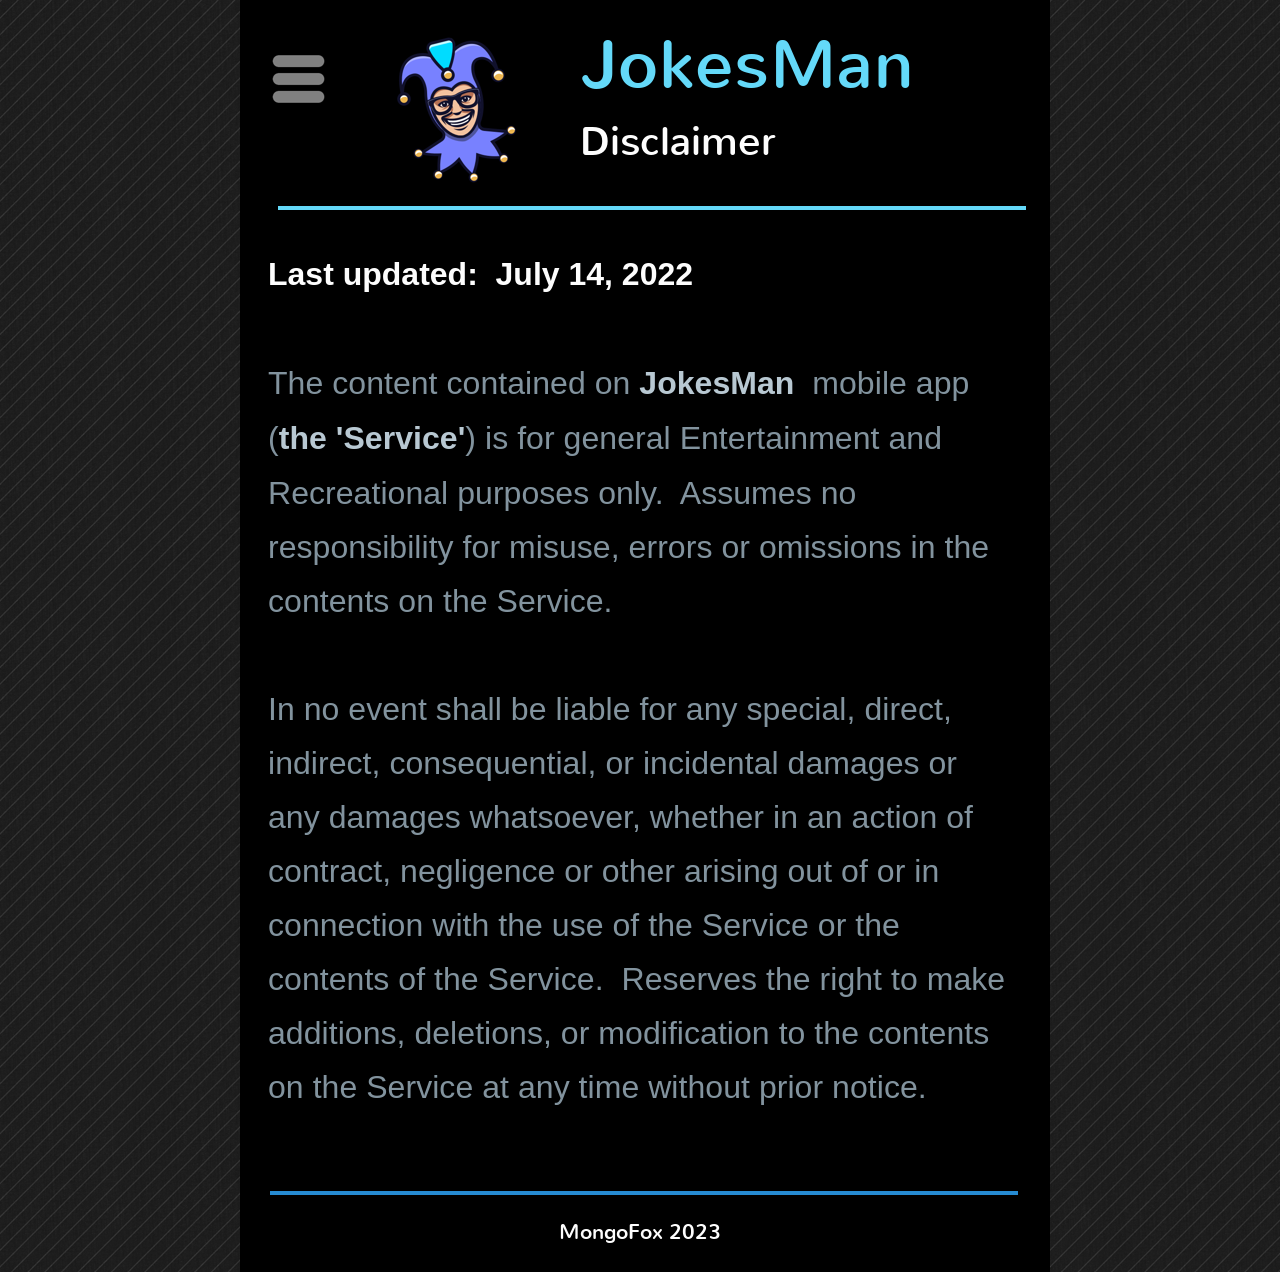
==== docs/disclaimer.html @ 046c3060 "Add files via upload" ====
<!DOCTYPE html>
<html>
<head>
<meta charset="UTF-8">
<title>Disclaimer</title>
<meta name="referrer" content="same-origin">
<meta name="robots" content="max-image-preview:large">
<meta name="viewport" content="width=960">
<style>html,body{-webkit-text-zoom:reset !important}@font-face{font-display:block;font-family:"Lato 2";src:url('css/Lato-Regular.woff2') format('woff2'),url('css/Lato-Regular.woff') format('woff');font-weight:400}@font-face{font-display:block;font-family:"Nunito 1";src:url('css/Nunito-Regular.woff2') format('woff2'),url('css/Nunito-Regular.woff') format('woff');font-weight:400}body>div{font-size:0}p,span,h1,h2,h3,h4,h5,h6,a,li{margin:0;word-spacing:normal;word-wrap:break-word;-ms-word-wrap:break-word;pointer-events:auto;-ms-text-size-adjust:none !important;-moz-text-size-adjust:none !important;-webkit-text-size-adjust:none !important;text-size-adjust:none !important;max-height:10000000px}sup{font-size:inherit;vertical-align:baseline;position:relative;top:-0.4em}sub{font-size:inherit;vertical-align:baseline;position:relative;top:0.4em}ul{display:block;word-spacing:normal;word-wrap:break-word;line-break:normal;list-style-type:none;padding:0;margin:0;-moz-padding-start:0;-khtml-padding-start:0;-webkit-padding-start:0;-o-padding-start:0;-padding-start:0;-webkit-margin-before:0;-webkit-margin-after:0}li{display:block;white-space:normal}[data-marker]::before{content:attr(data-marker) ' ';-webkit-user-select:none;-khtml-user-select:none;-moz-user-select:none;-ms-user-select:none;-o-user-select:none;user-select:none}li p{-webkit-touch-callout:none;-webkit-user-select:none;-khtml-user-select:none;-moz-user-select:none;-ms-user-select:none;-o-user-select:none;user-select:none}form{display:inline-block}a{text-decoration:inherit;color:inherit;-webkit-tap-highlight-color:rgba(0,0,0,0)}textarea{resize:none}.shm-l{float:left;clear:left}.shm-r{float:right;clear:right;shape-outside:content-box}.btf{display:none}.plyr{min-width:0 !important}html{font-family:sans-serif}body{font-size:0;margin:0;--z:1;zoom:var(--z)}audio,video{display:inline-block;vertical-align:baseline}audio:not([controls]){display:none;height:0}[hidden],template{display:none}a{background:0 0;outline:0}b,strong{font-weight:700}dfn{font-style:italic}h1,h2,h3,h4,h5,h6{font-size:1em;line-height:1;margin:0}img{border:0}svg:not(:root){overflow:hidden}button,input,optgroup,select,textarea{color:inherit;font:inherit;margin:0}button{overflow:visible}button,select{text-transform:none}button,html input[type=button],input[type=submit]{-webkit-appearance:button;cursor:pointer;box-sizing:border-box;white-space:normal}input[type=date],input[type=email],input[type=number],input[type=password],input[type=text],textarea{-webkit-appearance:none;appearance:none;box-sizing:border-box}button[disabled],html input[disabled]{cursor:default}button::-moz-focus-inner,input::-moz-focus-inner{border:0;padding:0}input{line-height:normal}input[type=checkbox],input[type=radio]{box-sizing:border-box;padding:0}input[type=number]::-webkit-inner-spin-button,input[type=number]::-webkit-outer-spin-button{height:auto}input[type=search]{-webkit-appearance:textfield;-moz-box-sizing:content-box;-webkit-box-sizing:content-box;box-sizing:content-box}input[type=search]::-webkit-search-cancel-button,input[type=search]::-webkit-search-decoration{-webkit-appearance:none}textarea{overflow:auto;box-sizing:border-box;border-color:#ddd}optgroup{font-weight:700}table{border-collapse:collapse;border-spacing:0}td,th{padding:0}blockquote{margin-block-start:0;margin-block-end:0;margin-inline-start:0;margin-inline-end:0}:-webkit-full-screen-ancestor:not(iframe){-webkit-clip-path:initial !important}
html{-webkit-font-smoothing:antialiased; -moz-osx-font-smoothing:grayscale}.menu-content{cursor:pointer;position:relative}li{-webkit-tap-highlight-color:rgba(0,0,0,0)}
#b{background:#000 url(images/pinstriped_suit.png) repeat center top}.ps58{position:relative;margin-top:0}.v13{display:block;vertical-align:top}.s65{width:960px;margin-left:auto;margin-right:auto;min-height:1272px}.z51{pointer-events:none}.v14{display:inline-block;vertical-align:top}.ps59{position:relative;margin-left:80px;margin-top:0}.s66{min-width:810px;width:810px;min-height:1272px}.c20{border:0;-webkit-border-radius:0;-moz-border-radius:0;border-radius:0;background-color:#000}.z52{z-index:1}.ps60{position:relative;margin-left:27px;margin-top:21px}.s67{min-width:759px;width:759px;min-height:165px}.v15{display:inline-block;vertical-align:top;overflow:visible}.ps61{position:relative;margin-left:0;margin-top:26px}.s68{min-width:64px;width:64px;height:64px}.z53{z-index:7;pointer-events:auto}.ps62{position:relative;margin-left:0;margin-top:0}.s69{min-width:64px;width:64px;min-height:64px;height:64px}.m4{padding:0px 0px 0px 0px}.mcv4{display:inline-block}.s70{min-width:64px;width:64px;min-height:64px}.c21{border:0;-webkit-border-radius:0;-moz-border-radius:0;border-radius:0;background-color:transparent;background-repeat:no-repeat;background-position:50% 50%;background-size:contain;background-image:url(images/hamburger-gray-64.png)}.ps63{position:relative;margin-left:0;margin-top:22px}.s71{min-width:64px;width:64px;overflow:hidden;height:19px}.z54{pointer-events:auto}.p7{text-indent:0;padding-bottom:0;padding-right:0;text-align:center}.f34{font-family:"Lato 2";font-size:12px;font-size:calc(12px * var(--f));line-height:1.334;font-weight:400;font-style:normal;text-decoration:none;text-transform:none;letter-spacing:normal;color:transparent;background-color:initial;text-shadow:none}.f34:hover{}.v16{display:none;vertical-align:top}.s72{min-width:361px;width:361px;min-height:525px;height:525px}.z55{z-index:9999}.ml4{outline:0}.s73{min-width:361px;width:361px;height:117px;box-shadow:13px 13px 4px rgba(0,0,0,.4);-webkit-border-radius:14px;-moz-border-radius:14px;border-radius:14px}.s74{min-width:355px;width:355px;min-height:111px}.c23{border:3px double #000;background-clip:padding-box;-webkit-border-radius:14px;-moz-border-radius:14px;border-radius:14px;background-color:#268bd2}.ps64{position:relative;margin-left:0;margin-top:17px}.s75{min-width:355px;width:355px;overflow:hidden;height:77px}.f35{font-family:"Helvetica Neue", Helvetica, Arial, sans-serif;font-size:63px;font-size:calc(63px * var(--f));line-height:1.096;font-weight:700;font-style:normal;text-decoration:none;text-transform:none;letter-spacing:normal;color:#fdfdfd;background-color:initial;text-shadow:2px 2px 1px #000}.f35:hover{}.ps65{position:relative;margin-left:0;margin-top:19px}.ps66{position:relative;margin-left:26px;margin-top:15px}.s76{min-width:200px;width:200px;min-height:150px;height:150px}.z56{z-index:2;pointer-events:auto}.a4{display:block}.i5{position:absolute;left:25px;width:150px;height:150px;top:0;border:0}.ps67{position:relative;margin-left:23px;margin-top:0}.s77{min-width:446px;width:446px;min-height:149px;line-height:0}.s78{min-width:446px;width:446px;overflow:hidden;height:97px}.z57{z-index:8;pointer-events:auto}.p8{text-indent:0;padding-bottom:0;padding-right:0;text-align:left}.f36{font-family:"Nunito 1";font-size:68px;font-size:calc(68px * var(--f));line-height:1.310;font-weight:400;font-style:normal;text-decoration:none;text-transform:none;letter-spacing:0.97px;color:#64d9f9;background-color:initial;text-shadow:none}.f36:hover{}.s79{min-width:446px;width:446px;overflow:hidden;height:52px}.z58{z-index:5;pointer-events:auto}.f37{font-family:"Nunito 1";font-size:40px;font-size:calc(40px * var(--f));line-height:1.201;font-weight:400;font-style:normal;text-decoration:none;text-transform:none;letter-spacing:normal;color:#fdfdfd;background-color:initial;text-shadow:none}.f37:hover{}.ps68{position:relative;margin-left:38px;margin-top:20px}.s80{min-width:748px;width:748px;min-height:4px;-ms-transform:scale(1, -1);-moz-transform:scale(1, -1);-webkit-transform:scale(1, -1);transform:scale(1, -1)}.c24{border:0;-webkit-border-radius:0;-moz-border-radius:0;border-radius:0;background-color:#64d9f9}.z59{z-index:3}.ps69{position:relative;margin-left:28px;margin-top:37px}.s81{min-width:743px;width:743px;overflow:hidden;height:903px}.z60{z-index:6;pointer-events:auto}.f38{font-family:"Helvetica Neue", sans-serif;font-size:32px;font-size:calc(32px * var(--f));line-height:1.720;font-weight:700;font-style:normal;text-decoration:none;text-transform:none;letter-spacing:normal;color:#fdfdfd;background-color:initial;text-shadow:none}.f38:hover{}.f39{font-family:"Helvetica Neue", sans-serif;font-size:32px;font-size:calc(32px * var(--f));line-height:1.688;font-weight:400;font-style:normal;text-decoration:none;text-transform:none;letter-spacing:normal;color:#52646f;background-color:initial;text-shadow:none}.f39:hover{}.f40{font-family:"Helvetica Neue", sans-serif;font-size:32px;font-size:calc(32px * var(--f));line-height:1.688;font-weight:400;font-style:normal;text-decoration:none;text-transform:none;letter-spacing:0.05px;color:#82939e;background-color:initial;text-shadow:none}.f40:hover{}.f41{font-family:"Helvetica Neue", sans-serif;font-size:32px;font-size:calc(32px * var(--f));line-height:1.720;font-weight:700;font-style:normal;text-decoration:none;text-transform:none;letter-spacing:0.05px;color:#b8c8d2;background-color:initial;text-shadow:none}.f41:hover{}.ps70{position:relative;margin-left:30px;margin-top:41px}.c25{border:0;-webkit-border-radius:0;-moz-border-radius:0;border-radius:0;background-color:#268bd2}.z61{z-index:9}.ps71{position:relative;margin-left:100px;margin-top:18px}.s82{min-width:600px;width:600px;overflow:hidden;height:41px}.z62{z-index:4;pointer-events:auto}.f42{font-family:"Nunito 1";font-size:21px;font-size:calc(21px * var(--f));line-height:1.858;font-weight:400;font-style:normal;text-decoration:none;text-transform:none;letter-spacing:normal;color:#fdfdfd;background-color:initial;text-shadow:none}.f42:hover{}@media (min-width:960px) and (-webkit-min-device-pixel-ratio:1.7), (min-width:960px) and (min-resolution:144dpi) {.c21{background-image:url(images/hamburger-gray-128.png)}}</style>
<link onload="this.media='all';this.onload=null;" rel="stylesheet" href="css/site.b9448a.css" media="print">
</head>
<body id="b">
<script>var p=document.createElement("P");p.innerHTML="&nbsp;",p.style.cssText="position:fixed;visible:hidden;font-size:100px;zoom:1",document.body.appendChild(p);var rsz=function(e){return function(){var r=Math.trunc(1e3/parseFloat(window.getComputedStyle(e).getPropertyValue("font-size")))/10,t=document.body;r!=t.style.getPropertyValue("--f")&&t.style.setProperty("--f",r)}}(p);if("ResizeObserver"in window){var ro=new ResizeObserver(rsz);ro.observe(p)}else if("requestAnimationFrame"in window){var raf=function(){rsz(),requestAnimationFrame(raf)};requestAnimationFrame(raf)}else setInterval(rsz,100);</script>

<div class="ps58 v13 s65 z51">
<div class="v14 ps59 s66 c20 z52">
<div class="v14 ps60 s67">
<div class="v15 ps61 s68 z53">
<ul class="menu-dropdown-1 v14 ps62 s69 m4" id="m4">
<li class="v14 ps62 s68">
<div class="menu-content mcv4">
<div class="v14 ps62 s70 c21 z51">
<div class="v14 ps63 s71 c22 z54">
<p class="p7 f34">Menu</p>
</div>
</div>
</div>
<ul class="menu-dropdown v16 ps62 s72 m4 z55">
<li class="v14 ps62 s73">
<a href="./" class="ml4"><div class="menu-content mcv4"><div class="v14 ps62 s74 c23 z51"><div class="v14 ps64 s75 c22 z54"><p class="p7 f35">JokesMan</p></div></div></div></a>
</li>
<li class="v14 ps65 s73">
<a href="support.html" class="ml4"><div class="menu-content mcv4"><div class="v14 ps62 s74 c23 z51"><div class="v14 ps64 s75 c22 z54"><p class="p7 f35">Support</p></div></div></div></a>
</li>
<li class="v14 ps65 s73">
<a href="privacy.html" class="ml4"><div class="menu-content mcv4"><div class="v14 ps62 s74 c23 z51"><div class="v14 ps64 s75 c22 z54"><p class="p7 f35">Privacy</p></div></div></div></a>
</li>
<li class="v14 ps65 s73">
<a href="#" class="ml4"><div class="menu-content mcv4"><div class="v14 ps62 s74 c23 z51"><div class="v14 ps64 s75 c22 z54"><p class="p7 f35">Disclaimer</p></div></div></div></a>
</li>
</ul>
</li>
</ul>
</div>
<div class="v14 ps66 s76 c22 z56">
<a href="./" class="a4"><picture><source srcset="images/webjokesmanicon-150.png 1x, images/webjokesmanicon-300.png 2x"><img src="images/webjokesmanicon-300.png" class="i5"></picture></a>
</div>
<div class="v14 ps67 s77">
<div class="v14 ps62 s78 c22 z57">
<h2 class="p8"><a href="./" class="f36">JokesMan</a></h2>
</div>
<div class="v14 ps62 s79 c22 z58">
<p class="p8"><a href="./" class="f37">Disclaimer</a></p>
</div>
</div>
</div>
<div class="v14 ps68 s80 c24 z59"></div>
<div class="v14 ps69 s81 c22 z60">
<p class="p8 f38">Last updated:&nbsp;&nbsp;July 14, 2022</p>
<p class="p8 f39"><br></p>
<p class="p8 f40">The content contained on <span class="f41">JokesMan</span>&nbsp;&nbsp;mobile app (<span class="f41">the 'Service'</span>) is for general Entertainment and Recreational purposes only.&nbsp;&nbsp;Assumes no responsibility for misuse, errors or omissions in the contents on the Service.</p>
<p class="p8 f40"><br></p>
<p class="p8 f40">In no event shall be liable for any special, direct, indirect, consequential, or incidental damages or any damages whatsoever, whether in an action of contract, negligence or other arising out of or in connection with the use of the Service or the contents of the Service.&nbsp;&nbsp;Reserves the right to make additions, deletions, or modification to the contents on the Service at any time without prior notice.</p>
<p class="p8 f40"><br></p>
<p class="p8 f40"><br></p>
<p class="p8 f40"><br></p>
</div>
<div class="v14 ps70 s80 c25 z61"></div>
<div class="v14 ps71 s82 c22 z62">
<p class="p7 f42">MongoFox 2023</p>
</div>
</div>
</div>
<div class="btf c1">
</div>
<script>!function(){if("Promise"in window&&void 0!==window.performance){var e,t,r=document,n=function(){return r.createElement("link")},o=new Set,a=n(),i=a.relList&&a.relList.supports&&a.relList.supports("prefetch"),s=location.href.replace(/#[^#]+$/,"");o.add(s);var c=function(e){var t=location,r="http:",n="https:";if(e&&e.href&&e.origin==t.origin&&[r,n].includes(e.protocol)&&(e.protocol!=r||t.protocol!=n)){var o=e.pathname;if(!(e.hash&&o+e.search==t.pathname+t.search||"?preload=no"==e.search.substr(-11)||".html"!=o.substr(-5)&&".html"!=o.substr(-5)&&"/"!=o.substr(-1)))return!0}},u=function(e){var t=e.replace(/#[^#]+$/,"");if(!o.has(t)){if(i){var a=n();a.rel="prefetch",a.href=t,r.head.appendChild(a)}else{var s=new XMLHttpRequest;s.open("GET",t,s.withCredentials=!0),s.send()}o.add(t)}},p=function(e){return e.target.closest("a")},f=function(t){var r=t.relatedTarget;r&&p(t)==r.closest("a")||e&&(clearTimeout(e),e=void 0)},d={capture:!0,passive:!0};r.addEventListener("touchstart",function(e){t=performance.now();var r=p(e);c(r)&&u(r.href)},d),r.addEventListener("mouseover",function(r){if(!(performance.now()-t<1200)){var n=p(r);c(n)&&(n.addEventListener("mouseout",f,{passive:!0}),e=setTimeout(function(){u(n.href),e=void 0},80))}},d)}}();dpth="/";!function(){var e={},t={},n={};window.ld=function(a,r,o){var c=function(){"interactive"==document.readyState?(r&&r(),document.addEventListener("readystatechange",function(){"complete"==document.readyState&&o&&o()})):"complete"==document.readyState?(r&&r(),o&&o()):document.addEventListener("readystatechange",function(){"interactive"==document.readyState&&r&&r(),"complete"==document.readyState&&o&&o()})},d=(1<<a.length)-1,u=0,i=function(r){var o=a[r],i=function(){for(var t=0;t<a.length;t++){var r=(1<<t)-1;if((u&r)==r&&n[a[t]]){if(!e[a[t]]){var o=document.createElement("script");o.textContent=n[a[t]],document.body.appendChild(o),e[a[t]]=!0}if((u|=1<<t)==d)return c(),0}}return 1};if(null==t[o]){t[o]=[];var f=new XMLHttpRequest;f.open("GET",o,!0),f.onload=function(){n[o]=f.responseText,[].forEach.call(t[o],function(e){e()})},t[o].push(i),f.send()}else{if(e[o])return i();t[o].push(i)}return 1};if(a.length)for(var f=0;f<a.length&&i(f);f++);else c()}}();ld([],function(){!function(){var e=document.querySelectorAll('a[href^="#"]');[].forEach.call(e,function(e){e.addEventListener("click",function(t){var a=!1,o=document.body.parentNode;(/iPad|iPhone|iPod/.test(navigator.userAgent)&&!window.MSStream||"MacIntel"===navigator.platform&&navigator.maxTouchPoints>1)&&"none"!=getComputedStyle(o).getPropertyValue("scroll-snap-type")&&(o.setAttribute("data-snap",o.style.scrollSnapType),o.style.scrollSnapType="none",a=!0);var n=0;if(e.hash.length>1){var r=parseFloat(getComputedStyle(document.body).getPropertyValue("zoom"));r||(r=1);var i=e.hash.slice(1),s=document.getElementById(i);if(null===s&&null===(s=document.querySelector('[name="'+i+'"]')))return;var u=/chrome/i.test(navigator.userAgent);n=u?s.getBoundingClientRect().top*r+pageYOffset:(s.getBoundingClientRect().top+pageYOffset)*r}else if(a)for(var l=document.querySelectorAll("[data-block-group]"),c=0;c<l.length;c++)if("none"!=getComputedStyle(l[c]).getPropertyValue("scroll-snap-align")){s=l[c];break}if(a)window.smoothScroll(t,s,1);else if("scrollBehavior"in document.documentElement.style)scroll({top:n,left:0,behavior:"smooth"});else if("requestAnimationFrame"in window){var d=pageYOffset,m=null;requestAnimationFrame(function e(t){m||(m=t);var a=(t-m)/400;scrollTo(0,d<n?(n-d)*a+d:d-(d-n)*a),a<1?requestAnimationFrame(e):scrollTo(0,n)})}else scrollTo(0,n);t.preventDefault()},!1)})}(),window.smoothScroll=function(e,t,a,o){e.stopImmediatePropagation();var n,r=pageYOffset;t?(("string"==typeof t||t instanceof String)&&(t=document.querySelector(t)),n=t.getBoundingClientRect().top):n=-r;var i=parseFloat(getComputedStyle(document.body).getPropertyValue("zoom"));i||(i=1);var s=n*i+(/chrome/i.test(navigator.userAgent)?0:r*(i-1)),u=null;function l(){c(window.performance.now?window.performance.now():Date.now())}function c(e){null===u&&(u=e);var n=(e-u)/1e3,i=function(e,t,a){switch(o){case"linear":break;case"easeInQuad":e*=e;break;case"easeOutQuad":e=1-(1-e)*(1-e);break;case"easeInCubic":e*=e*e;break;case"easeOutCubic":e=1-Math.pow(1-e,3);break;case"easeInOutCubic":e=e<.5?4*e*e*e:1-Math.pow(-2*e+2,3)/2;break;case"easeInQuart":e*=e*e*e;break;case"easeOutQuart":e=1-Math.pow(1-e,4);break;case"easeInOutQuart":e=e<.5?8*e*e*e*e:1-Math.pow(-2*e+2,4)/2;break;case"easeInQuint":e*=e*e*e*e;break;case"easeOutQuint":e=1-Math.pow(1-e,5);break;case"easeInOutQuint":e=e<.5?16*e*e*e*e*e:1-Math.pow(-2*e+2,5)/2;break;case"easeInCirc":e=1-Math.sqrt(1-Math.pow(e,2));break;case"easeOutCirc":e=Math.sqrt(1-Math.pow(0,2));break;case"easeInOutCirc":e=e<.5?(1-Math.sqrt(1-Math.pow(2*e,2)))/2:(Math.sqrt(1-Math.pow(-2*e+2,2))+1)/2;break;case"easeInOutQuad":default:e=e<.5?2*e*e:1-Math.pow(-2*e+2,2)/2}e>1&&(e=1);return t+a*e}(n/a,r,s);if(window.scrollTo(0,i),n<a)"requestAnimationFrame"in window?requestAnimationFrame(c):setTimeout(l,1e3/120);else if(/iPad|iPhone|iPod/.test(navigator.userAgent)&&!window.MSStream||"MacIntel"===navigator.platform&&navigator.maxTouchPoints>1){if(t)for(var d=t;d!=document.body;){if(d.getAttribute("data-block-group")){d.scrollIntoView();break}d=d.parentNode}setTimeout(function(){var e=document.body.parentNode;e.style.scrollSnapType=e.getAttribute("data-snap"),e.removeAttribute("data-snap")},100)}}return"requestAnimationFrame"in window?requestAnimationFrame(c):setTimeout(l,1e3/120),!1};!function(){var e=null;if(location.hash){var t=location.hash.replace("#",""),n=function(){var o=document.getElementById(t);null===o&&(o=document.querySelector('[name="'+t+'"]')),o&&o.scrollIntoView(!0),"0px"===window.getComputedStyle(document.body).getPropertyValue("min-width")?setTimeout(n,100):null!=e&&setTimeout(e,100)};n()}else null!=e&&e()}();});ld(["js/jquery.fdb485.js","js/jqueryui.fdb485.js","js/menu.fdb485.js","js/menu-dropdown-animations.fdb485.js","js/menu-dropdown.b9448a.js","js/menu-dropdown-1.b9448a.js"],function(){initMenu($('#m4')[0]);});</script>
</body>
</html>
---- docs/css/site.b9448a.css ----
body{--f:1;--sw:0px;min-width:960px}/* Background pattern from Toptal Subtle Patterns subtlepatterns.com */.menu-content{cursor:pointer;position:relative}li{-webkit-tap-highlight-color:rgba(0,0,0,0)}
.c1{display:inline-block;position:relative;margin-left:0;margin-top:0}
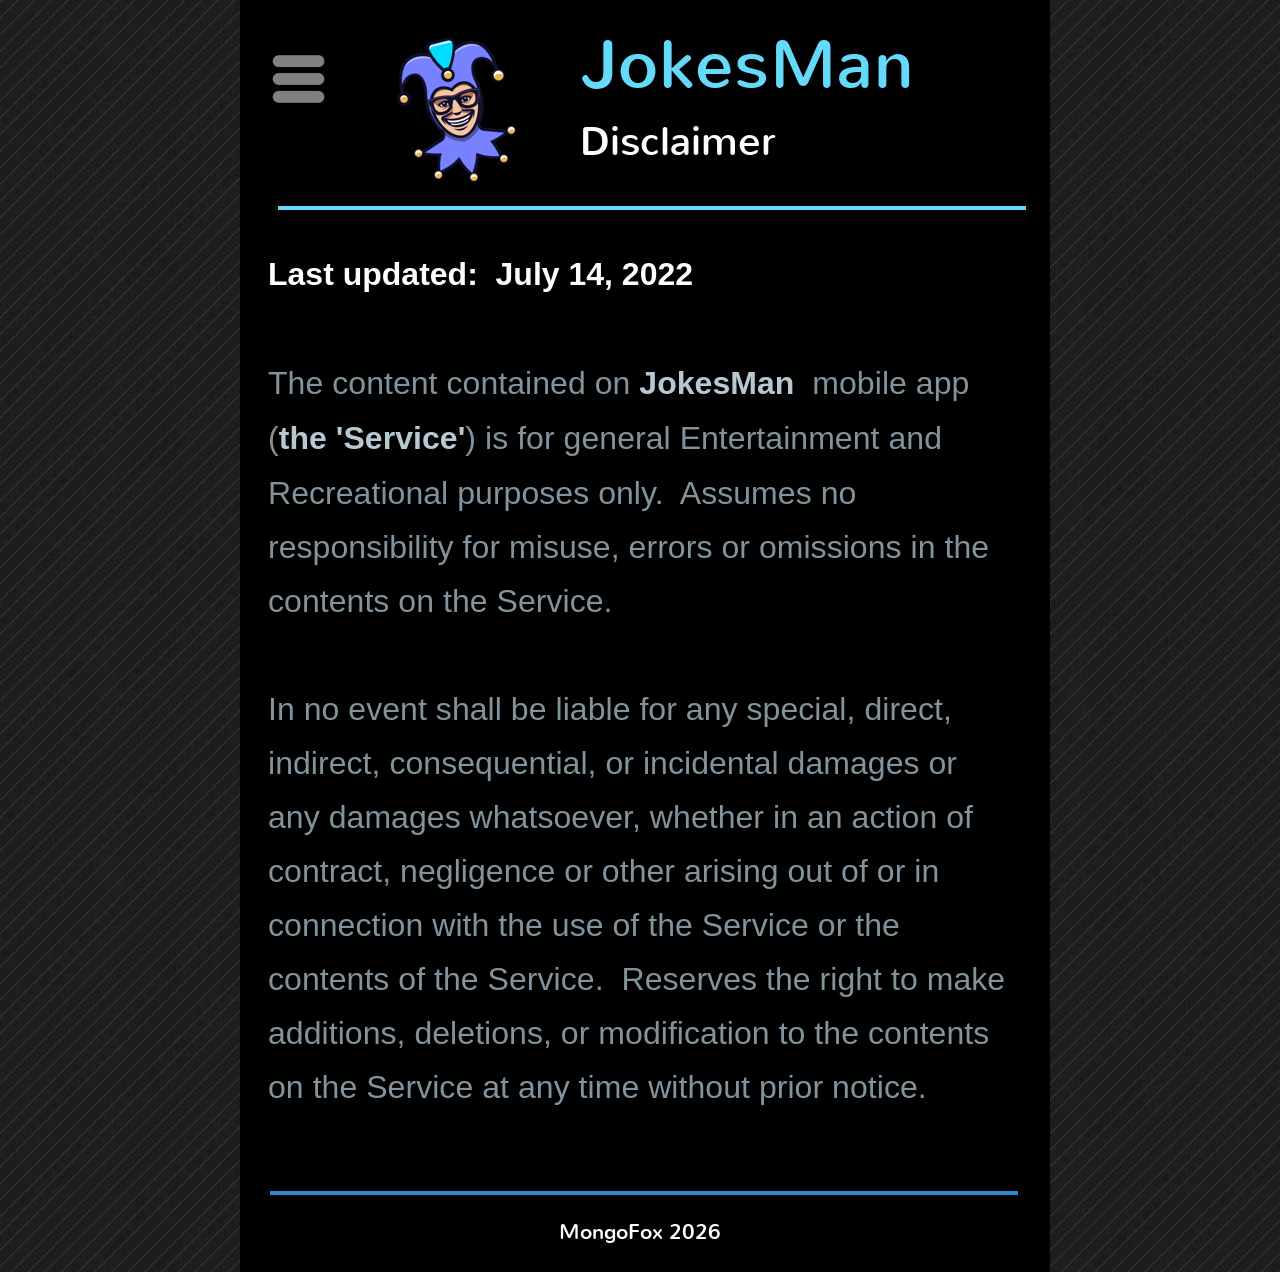
==== commit d433badb: "Add files via upload" ====
--- a/docs/disclaimer.html
+++ b/docs/disclaimer.html
@@ -2,79 +2,81 @@
 <html>
 <head>
 <meta charset="UTF-8">
+<meta name="viewport" content="width=960">
 <title>Disclaimer</title>
-<meta name="referrer" content="same-origin">
 <meta name="robots" content="max-image-preview:large">
-<meta name="viewport" content="width=960">
-<style>html,body{-webkit-text-zoom:reset !important}@font-face{font-display:block;font-family:"Lato 2";src:url('css/Lato-Regular.woff2') format('woff2'),url('css/Lato-Regular.woff') format('woff');font-weight:400}@font-face{font-display:block;font-family:"Nunito 1";src:url('css/Nunito-Regular.woff2') format('woff2'),url('css/Nunito-Regular.woff') format('woff');font-weight:400}body>div{font-size:0}p,span,h1,h2,h3,h4,h5,h6,a,li{margin:0;word-spacing:normal;word-wrap:break-word;-ms-word-wrap:break-word;pointer-events:auto;-ms-text-size-adjust:none !important;-moz-text-size-adjust:none !important;-webkit-text-size-adjust:none !important;text-size-adjust:none !important;max-height:10000000px}sup{font-size:inherit;vertical-align:baseline;position:relative;top:-0.4em}sub{font-size:inherit;vertical-align:baseline;position:relative;top:0.4em}ul{display:block;word-spacing:normal;word-wrap:break-word;line-break:normal;list-style-type:none;padding:0;margin:0;-moz-padding-start:0;-khtml-padding-start:0;-webkit-padding-start:0;-o-padding-start:0;-padding-start:0;-webkit-margin-before:0;-webkit-margin-after:0}li{display:block;white-space:normal}[data-marker]::before{content:attr(data-marker) ' ';-webkit-user-select:none;-khtml-user-select:none;-moz-user-select:none;-ms-user-select:none;-o-user-select:none;user-select:none}li p{-webkit-touch-callout:none;-webkit-user-select:none;-khtml-user-select:none;-moz-user-select:none;-ms-user-select:none;-o-user-select:none;user-select:none}form{display:inline-block}a{text-decoration:inherit;color:inherit;-webkit-tap-highlight-color:rgba(0,0,0,0)}textarea{resize:none}.shm-l{float:left;clear:left}.shm-r{float:right;clear:right;shape-outside:content-box}.btf{display:none}.plyr{min-width:0 !important}html{font-family:sans-serif}body{font-size:0;margin:0;--z:1;zoom:var(--z)}audio,video{display:inline-block;vertical-align:baseline}audio:not([controls]){display:none;height:0}[hidden],template{display:none}a{background:0 0;outline:0}b,strong{font-weight:700}dfn{font-style:italic}h1,h2,h3,h4,h5,h6{font-size:1em;line-height:1;margin:0}img{border:0}svg:not(:root){overflow:hidden}button,input,optgroup,select,textarea{color:inherit;font:inherit;margin:0}button{overflow:visible}button,select{text-transform:none}button,html input[type=button],input[type=submit]{-webkit-appearance:button;cursor:pointer;box-sizing:border-box;white-space:normal}input[type=date],input[type=email],input[type=number],input[type=password],input[type=text],textarea{-webkit-appearance:none;appearance:none;box-sizing:border-box}button[disabled],html input[disabled]{cursor:default}button::-moz-focus-inner,input::-moz-focus-inner{border:0;padding:0}input{line-height:normal}input[type=checkbox],input[type=radio]{box-sizing:border-box;padding:0}input[type=number]::-webkit-inner-spin-button,input[type=number]::-webkit-outer-spin-button{height:auto}input[type=search]{-webkit-appearance:textfield;-moz-box-sizing:content-box;-webkit-box-sizing:content-box;box-sizing:content-box}input[type=search]::-webkit-search-cancel-button,input[type=search]::-webkit-search-decoration{-webkit-appearance:none}textarea{overflow:auto;box-sizing:border-box;border-color:#ddd}optgroup{font-weight:700}table{border-collapse:collapse;border-spacing:0}td,th{padding:0}blockquote{margin-block-start:0;margin-block-end:0;margin-inline-start:0;margin-inline-end:0}:-webkit-full-screen-ancestor:not(iframe){-webkit-clip-path:initial !important}
+<meta name="generator" content="sitely.app 6.2.2">
+<style>html,body{-webkit-text-zoom:reset !important}@font-face{font-display:block;font-family:"Lato 2";src:url('css/Lato-Regular.woff2') format('woff2'),url('css/Lato-Regular.woff') format('woff');font-weight:400}@font-face{font-display:block;font-family:"Nunito 1";src:url('css/Nunito-Regular.woff2') format('woff2'),url('css/Nunito-Regular.woff') format('woff');font-weight:400}body>div{font-size:0}p,span,h1,h2,h3,h4,h5,h6,a,li,button{margin:0;word-spacing:normal;word-wrap:break-word;-ms-word-wrap:break-word;pointer-events:auto;-ms-text-size-adjust:none !important;-moz-text-size-adjust:none !important;-webkit-text-size-adjust:none !important;text-size-adjust:none !important;max-height:10000000px}sup{font-size:inherit;vertical-align:baseline;position:relative;top:-0.4em}sub{font-size:inherit;vertical-align:baseline;position:relative;top:0.4em}ul{display:block;word-spacing:normal;word-wrap:break-word;line-break:normal;list-style-type:none;padding:0;margin:0;-moz-padding-start:0;-khtml-padding-start:0;-webkit-padding-start:0;-o-padding-start:0;-padding-start:0;-webkit-margin-before:0;-webkit-margin-after:0}li{display:block;white-space:normal}[data-marker]::before{content:attr(data-marker) ' ';-webkit-user-select:none;-khtml-user-select:none;-moz-user-select:none;-ms-user-select:none;-o-user-select:none;user-select:none;text-wrap:nowrap}li p, .slc{-webkit-touch-callout:none;-webkit-user-select:none;-khtml-user-select:none;-moz-user-select:none;-ms-user-select:none;-o-user-select:none;user-select:none}form{display:inline-block}a{text-decoration:inherit;color:inherit;-webkit-tap-highlight-color:rgba(0,0,0,0)}textarea{resize:none}.shm-l{float:left;clear:left}.shm-r{float:right;clear:right;shape-outside:content-box}.btf{display:none}.plyr{min-width:0 !important}html{font-family:sans-serif}body{font-size:0;margin:0;--z:1;zoom:var(--z)}audio,video{display:inline-block;vertical-align:baseline}video[controls]{zoom:calc(1/var(--z));transform:scale(var(--z));transform-origin:0 0}audio:not([controls]){display:none;height:0}[hidden],template{display:none}a{background:0 0}b,strong{font-weight:700}dfn{font-style:italic}h1,h2,h3,h4,h5,h6{font-size:1em;line-height:1;margin:0}img{border:0}svg:not(:root){overflow:hidden}button,input,optgroup,select,textarea{color:inherit;font:inherit;margin:0}button{overflow:visible;background:none;border:0;padding:0;text-align:inherit;align-items:initial;padding-block-start:0;padding-block-end:0;padding-inline-start:0}button,select{text-transform:none}button,html input[type=button],input[type=submit]{-webkit-appearance:button;cursor:pointer;box-sizing:border-box;white-space:normal;white-space-collapse:preserve}input[type=text],input[type=password],input[type=email],input[type=date],input[type=number],textarea{-webkit-appearance:none;appearance:none;box-sizing:border-box}button[disabled],html input[disabled]{cursor:default}button::-moz-focus-inner,input::-moz-focus-inner{border:0;padding:0}input{line-height:normal}input[type=checkbox],input[type=radio]{box-sizing:border-box;padding:0}input[type=number]::-webkit-inner-spin-button,input[type=number]::-webkit-outer-spin-button{height:auto}input[type=search]{-webkit-appearance:textfield;-moz-box-sizing:content-box;-webkit-box-sizing:content-box;box-sizing:content-box}input[type=search]::-webkit-search-cancel-button,input[type=search]::-webkit-search-decoration{-webkit-appearance:none}textarea{overflow:auto;box-sizing:border-box;border-color:#ddd}optgroup{font-weight:700}table{border-collapse:collapse;border-spacing:0}td,th{padding:0}blockquote{margin-block-start:0;margin-block-end:0;margin-inline-start:0;margin-inline-end:0}:-webkit-full-screen-ancestor:not(iframe){-webkit-clip-path:initial!important}
 html{-webkit-font-smoothing:antialiased; -moz-osx-font-smoothing:grayscale}.menu-content{cursor:pointer;position:relative}li{-webkit-tap-highlight-color:rgba(0,0,0,0)}
-#b{background:#000 url(images/pinstriped_suit.png) repeat center top}.ps58{position:relative;margin-top:0}.v13{display:block;vertical-align:top}.s65{width:960px;margin-left:auto;margin-right:auto;min-height:1272px}.z51{pointer-events:none}.v14{display:inline-block;vertical-align:top}.ps59{position:relative;margin-left:80px;margin-top:0}.s66{min-width:810px;width:810px;min-height:1272px}.c20{border:0;-webkit-border-radius:0;-moz-border-radius:0;border-radius:0;background-color:#000}.z52{z-index:1}.ps60{position:relative;margin-left:27px;margin-top:21px}.s67{min-width:759px;width:759px;min-height:165px}.v15{display:inline-block;vertical-align:top;overflow:visible}.ps61{position:relative;margin-left:0;margin-top:26px}.s68{min-width:64px;width:64px;height:64px}.z53{z-index:7;pointer-events:auto}.ps62{position:relative;margin-left:0;margin-top:0}.s69{min-width:64px;width:64px;min-height:64px;height:64px}.m4{padding:0px 0px 0px 0px}.mcv4{display:inline-block}.s70{min-width:64px;width:64px;min-height:64px}.c21{border:0;-webkit-border-radius:0;-moz-border-radius:0;border-radius:0;background-color:transparent;background-repeat:no-repeat;background-position:50% 50%;background-size:contain;background-image:url(images/hamburger-gray-64.png)}.ps63{position:relative;margin-left:0;margin-top:22px}.s71{min-width:64px;width:64px;overflow:hidden;height:19px}.z54{pointer-events:auto}.p7{text-indent:0;padding-bottom:0;padding-right:0;text-align:center}.f34{font-family:"Lato 2";font-size:12px;font-size:calc(12px * var(--f));line-height:1.334;font-weight:400;font-style:normal;text-decoration:none;text-transform:none;letter-spacing:normal;color:transparent;background-color:initial;text-shadow:none}.f34:hover{}.v16{display:none;vertical-align:top}.s72{min-width:361px;width:361px;min-height:525px;height:525px}.z55{z-index:9999}.ml4{outline:0}.s73{min-width:361px;width:361px;height:117px;box-shadow:13px 13px 4px rgba(0,0,0,.4);-webkit-border-radius:14px;-moz-border-radius:14px;border-radius:14px}.s74{min-width:355px;width:355px;min-height:111px}.c23{border:3px double #000;background-clip:padding-box;-webkit-border-radius:14px;-moz-border-radius:14px;border-radius:14px;background-color:#268bd2}.ps64{position:relative;margin-left:0;margin-top:17px}.s75{min-width:355px;width:355px;overflow:hidden;height:77px}.f35{font-family:"Helvetica Neue", Helvetica, Arial, sans-serif;font-size:63px;font-size:calc(63px * var(--f));line-height:1.096;font-weight:700;font-style:normal;text-decoration:none;text-transform:none;letter-spacing:normal;color:#fdfdfd;background-color:initial;text-shadow:2px 2px 1px #000}.f35:hover{}.ps65{position:relative;margin-left:0;margin-top:19px}.ps66{position:relative;margin-left:26px;margin-top:15px}.s76{min-width:200px;width:200px;min-height:150px;height:150px}.z56{z-index:2;pointer-events:auto}.a4{display:block}.i5{position:absolute;left:25px;width:150px;height:150px;top:0;border:0}.ps67{position:relative;margin-left:23px;margin-top:0}.s77{min-width:446px;width:446px;min-height:149px;line-height:0}.s78{min-width:446px;width:446px;overflow:hidden;height:97px}.z57{z-index:8;pointer-events:auto}.p8{text-indent:0;padding-bottom:0;padding-right:0;text-align:left}.f36{font-family:"Nunito 1";font-size:68px;font-size:calc(68px * var(--f));line-height:1.310;font-weight:400;font-style:normal;text-decoration:none;text-transform:none;letter-spacing:0.97px;color:#64d9f9;background-color:initial;text-shadow:none}.f36:hover{}.s79{min-width:446px;width:446px;overflow:hidden;height:52px}.z58{z-index:5;pointer-events:auto}.f37{font-family:"Nunito 1";font-size:40px;font-size:calc(40px * var(--f));line-height:1.201;font-weight:400;font-style:normal;text-decoration:none;text-transform:none;letter-spacing:normal;color:#fdfdfd;background-color:initial;text-shadow:none}.f37:hover{}.ps68{position:relative;margin-left:38px;margin-top:20px}.s80{min-width:748px;width:748px;min-height:4px;-ms-transform:scale(1, -1);-moz-transform:scale(1, -1);-webkit-transform:scale(1, -1);transform:scale(1, -1)}.c24{border:0;-webkit-border-radius:0;-moz-border-radius:0;border-radius:0;background-color:#64d9f9}.z59{z-index:3}.ps69{position:relative;margin-left:28px;margin-top:37px}.s81{min-width:743px;width:743px;overflow:hidden;height:903px}.z60{z-index:6;pointer-events:auto}.f38{font-family:"Helvetica Neue", sans-serif;font-size:32px;font-size:calc(32px * var(--f));line-height:1.720;font-weight:700;font-style:normal;text-decoration:none;text-transform:none;letter-spacing:normal;color:#fdfdfd;background-color:initial;text-shadow:none}.f38:hover{}.f39{font-family:"Helvetica Neue", sans-serif;font-size:32px;font-size:calc(32px * var(--f));line-height:1.688;font-weight:400;font-style:normal;text-decoration:none;text-transform:none;letter-spacing:normal;color:#52646f;background-color:initial;text-shadow:none}.f39:hover{}.f40{font-family:"Helvetica Neue", sans-serif;font-size:32px;font-size:calc(32px * var(--f));line-height:1.688;font-weight:400;font-style:normal;text-decoration:none;text-transform:none;letter-spacing:0.05px;color:#82939e;background-color:initial;text-shadow:none}.f40:hover{}.f41{font-family:"Helvetica Neue", sans-serif;font-size:32px;font-size:calc(32px * var(--f));line-height:1.720;font-weight:700;font-style:normal;text-decoration:none;text-transform:none;letter-spacing:0.05px;color:#b8c8d2;background-color:initial;text-shadow:none}.f41:hover{}.ps70{position:relative;margin-left:30px;margin-top:41px}.c25{border:0;-webkit-border-radius:0;-moz-border-radius:0;border-radius:0;background-color:#268bd2}.z61{z-index:9}.ps71{position:relative;margin-left:100px;margin-top:18px}.s82{min-width:600px;width:600px;overflow:hidden;height:41px}.z62{z-index:4;pointer-events:auto}.f42{font-family:"Nunito 1";font-size:21px;font-size:calc(21px * var(--f));line-height:1.858;font-weight:400;font-style:normal;text-decoration:none;text-transform:none;letter-spacing:normal;color:#fdfdfd;background-color:initial;text-shadow:none}.f42:hover{}@media (min-width:960px) and (-webkit-min-device-pixel-ratio:1.7), (min-width:960px) and (min-resolution:144dpi) {.c21{background-image:url(images/hamburger-gray-128.png)}}</style>
-<link onload="this.media='all';this.onload=null;" rel="stylesheet" href="css/site.b9448a.css" media="print">
+#b{background:#000 url(images/pinstriped_suit.png) repeat center top}.ps57{position:relative;margin-top:0}.v22{display:block;pointer-events:none}.s65{width:960px;margin-left:auto;margin-right:auto;min-height:1272px}.v23{display:inline-block;vertical-align:top}.ps58{position:relative;margin-left:80px;margin-top:0}.s66{min-width:810px;width:810px;min-height:1272px}.c20{border:0;-webkit-border-radius:0;-moz-border-radius:0;border-radius:0;background-color:#000}.z46{z-index:1}.ps59{position:relative;margin-left:27px;margin-top:21px}.s67{min-width:759px;width:759px;min-height:165px}.v24{display:inline-block;vertical-align:top;pointer-events:auto;overflow:visible}.ps60{position:relative;margin-left:0;margin-top:26px}.s68{min-width:64px;width:64px;height:64px}.z47{z-index:7}.ps61{position:relative;margin-left:0;margin-top:0}.s69{min-width:64px;width:64px;min-height:64px;height:64px}.m4{padding:0px 0px 0px 0px}.v25{display:block}.mcv4{display:inline-block}.v26{display:inline-block;vertical-align:top;pointer-events:none}.s70{min-width:64px;width:64px;min-height:64px}.c21{border:0;-webkit-border-radius:0;-moz-border-radius:0;border-radius:0;background-color:transparent;background-repeat:no-repeat;background-position:50% 50%;background-size:contain;background-image:url(images/a/hamburger-gray-64.png)}.v27{display:inline-block;vertical-align:top;pointer-events:auto}.ps62{position:relative;margin-left:0;margin-top:22px}.s71{min-width:64px;width:64px;overflow:hidden;height:19px}.p7{text-indent:0;padding-bottom:0;padding-right:0;text-align:center}.f34{font-family:"Lato 2";font-size:12px;font-size:calc(12px * var(--f));line-height:1.334;font-weight:400;font-style:normal;text-decoration:none;text-transform:none;letter-spacing:normal;color:transparent;background-color:initial;text-shadow:none}.v28{display:none}.s72{min-width:361px;width:361px;min-height:525px;height:525px}.z48{z-index:9999}.s73{min-width:361px;width:361px;height:117px;box-shadow:13px 13px 4px rgba(0,0,0,0.4);-webkit-border-radius:14px;-moz-border-radius:14px;border-radius:14px}.s74{min-width:355px;width:355px;min-height:111px}.c23{border:3px double #000;background-clip:padding-box;-webkit-border-radius:14px;-moz-border-radius:14px;border-radius:14px;background-color:#268bd2}.ps63{position:relative;margin-left:0;margin-top:17px}.s75{min-width:355px;width:355px;overflow:hidden;height:77px}.f35{font-family:"Helvetica Neue", Helvetica, Arial, sans-serif;font-size:63px;font-size:calc(63px * var(--f));line-height:1.096;font-weight:700;font-style:normal;text-decoration:none;text-transform:none;letter-spacing:normal;color:#fdfdfd;background-color:initial;text-shadow:2px 2px 1px #000}.ps64{position:relative;margin-left:0;margin-top:19px}.ps65{position:relative;margin-left:26px;margin-top:15px}.s76{min-width:200px;width:200px;min-height:150px;height:150px}.z49{z-index:6}.a4{display:block}.i8{position:absolute;left:25px;width:150px;top:0;height:150px;-webkit-border-radius:0;-moz-border-radius:0;border-radius:0;border:0}.i9{width:100%;height:100%;display:inline-block;-webkit-transform:translate3d(0,0,0)}.ps66{position:relative;margin-left:23px;margin-top:0}.s77{min-width:446px;width:446px;min-height:149px;line-height:0}.s78{min-width:446px;width:446px;overflow:hidden;height:97px}.z50{z-index:9}.p8{text-indent:0;padding-bottom:0;padding-right:0;text-align:left}.f36{font-family:"Nunito 1";font-size:68px;font-size:calc(68px * var(--f));line-height:1.310;font-weight:400;font-style:normal;text-decoration:none;text-transform:none;letter-spacing:0.97px;color:#64d9f9;background-color:initial;text-shadow:none}.s79{min-width:446px;width:446px;overflow:hidden;height:52px}.z51{z-index:2}.f37{font-family:"Nunito 1";font-size:40px;font-size:calc(40px * var(--f));line-height:1.201;font-weight:400;font-style:normal;text-decoration:none;text-transform:none;letter-spacing:normal;color:#fdfdfd;background-color:initial;text-shadow:none}.ps67{position:relative;margin-left:38px;margin-top:20px}.s80{min-width:748px;width:748px;min-height:4px;-ms-transform:scale(1, -1);-moz-transform:scale(1, -1);-webkit-transform:scale(1, -1);transform:scale(1, -1)}.c24{border:0;-webkit-border-radius:0;-moz-border-radius:0;border-radius:0;background-color:#64d9f9}.z52{z-index:5}.ps68{position:relative;margin-left:28px;margin-top:37px}.s81{min-width:743px;width:743px;overflow:hidden;height:903px}.z53{z-index:4}.f38{font-family:"Helvetica Neue", sans-serif;font-size:32px;font-size:calc(32px * var(--f));line-height:1.720;font-weight:700;font-style:normal;text-decoration:none;text-transform:none;letter-spacing:normal;color:#fdfdfd;background-color:initial;text-shadow:none}.f39{font-family:"Helvetica Neue", sans-serif;font-size:32px;font-size:calc(32px * var(--f));line-height:1.688;font-weight:400;font-style:normal;text-decoration:none;text-transform:none;letter-spacing:normal;color:#52646f;background-color:initial;text-shadow:none}.f40{font-family:"Helvetica Neue", sans-serif;font-size:32px;font-size:calc(32px * var(--f));line-height:1.688;font-weight:400;font-style:normal;text-decoration:none;text-transform:none;letter-spacing:0.05px;color:#82939e;background-color:initial;text-shadow:none}.f41{font-family:"Helvetica Neue", sans-serif;font-size:32px;font-size:calc(32px * var(--f));line-height:1.720;font-weight:700;font-style:normal;text-decoration:none;text-transform:none;letter-spacing:0.05px;color:#b8c8d2;background-color:initial;text-shadow:none}.ps69{position:relative;margin-left:30px;margin-top:41px}.c25{border:0;-webkit-border-radius:0;-moz-border-radius:0;border-radius:0;background-color:#268bd2}.z54{z-index:8}.ps70{position:relative;margin-left:100px;margin-top:18px}.s82{min-width:600px;width:600px;overflow:hidden;height:41px}.z55{z-index:3}.f42{font-family:"Nunito 1";font-size:21px;font-size:calc(21px * var(--f));line-height:1.858;font-weight:400;font-style:normal;text-decoration:none;text-transform:none;letter-spacing:normal;color:#fdfdfd;background-color:initial;text-shadow:none}@media (min-width:960px) and (-webkit-min-device-pixel-ratio:1.7), (min-width:960px) and (min-resolution:144dpi) {.c21{background-image:url(images/r/hamburger-gray-128.png)}}</style>
+<meta name="referrer" content="origin-when-cross-origin">
+<link rel="stylesheet" href="css/site.c336d4.css" media="print" onload="this.media='all';this.onload=null;">
+<noscript><link rel="stylesheet" href="css/site.c336d4.css" type="text/css"></noscript>
 </head>
-<body id="b">
-<script>var p=document.createElement("P");p.innerHTML="&nbsp;",p.style.cssText="position:fixed;visible:hidden;font-size:100px;zoom:1",document.body.appendChild(p);var rsz=function(e){return function(){var r=Math.trunc(1e3/parseFloat(window.getComputedStyle(e).getPropertyValue("font-size")))/10,t=document.body;r!=t.style.getPropertyValue("--f")&&t.style.setProperty("--f",r)}}(p);if("ResizeObserver"in window){var ro=new ResizeObserver(rsz);ro.observe(p)}else if("requestAnimationFrame"in window){var raf=function(){rsz(),requestAnimationFrame(raf)};requestAnimationFrame(raf)}else setInterval(rsz,100);</script>
+<body style="--sw:0px" id="b">
+<script>!function(){var t,e,n=document.body,r=("0"===n.style.getPropertyValue("--sw")&&n.style.setProperty("--sw","0px"),document.createElement("P")),i=(r.innerHTML="&nbsp;",r.style.cssText="position:fixed;visibility:hidden;font-size:100px;zoom:1",r.setAttribute("aria-hidden","true"),n.appendChild(r),t=r,function(){var e=Math.trunc(1e4/parseFloat(window.getComputedStyle(t).getPropertyValue("font-size")))/100;e!=n.style.getPropertyValue("--f")&&n.style.setProperty("--f",e)});"ResizeObserver"in window?new ResizeObserver(i).observe(r):"requestAnimationFrame"in window?(e=function(){i(),requestAnimationFrame(e)},requestAnimationFrame(e)):setInterval(i,100)}();</script>
 
-<div class="ps58 v13 s65 z51">
-<div class="v14 ps59 s66 c20 z52">
-<div class="v14 ps60 s67">
-<div class="v15 ps61 s68 z53">
-<ul class="menu-dropdown-1 v14 ps62 s69 m4" id="m4">
-<li class="v14 ps62 s68">
+<div class="ps57 v22 s65">
+<div class="v23 ps58 s66 c20 z46">
+<div class="v23 ps59 s67">
+<div class="v24 ps60 s68 z47">
+<ul class="menu-dropdown-1 v23 ps61 s69 m4" id="m4">
+<li class="v25 ps61 s68">
 <div class="menu-content mcv4">
-<div class="v14 ps62 s70 c21 z51">
-<div class="v14 ps63 s71 c22 z54">
+<div class="v26 ps61 s70 c21">
+<div class="v27 ps62 s71 c22">
 <p class="p7 f34">Menu</p>
 </div>
 </div>
 </div>
-<ul class="menu-dropdown v16 ps62 s72 m4 z55">
-<li class="v14 ps62 s73">
-<a href="./" class="ml4"><div class="menu-content mcv4"><div class="v14 ps62 s74 c23 z51"><div class="v14 ps64 s75 c22 z54"><p class="p7 f35">JokesMan</p></div></div></div></a>
+<ul class="menu-dropdown v28 ps61 s72 m4 z48">
+<li class="v25 ps61 s73">
+<a href="./"><div class="menu-content mcv4"><div class="v26 ps61 s74 c23"><div class="v27 ps63 s75 c22"><p class="p7 f35">JokesMan</p></div></div></div></a>
 </li>
-<li class="v14 ps65 s73">
-<a href="support.html" class="ml4"><div class="menu-content mcv4"><div class="v14 ps62 s74 c23 z51"><div class="v14 ps64 s75 c22 z54"><p class="p7 f35">Support</p></div></div></div></a>
+<li class="v25 ps64 s73">
+<a href="support.html"><div class="menu-content mcv4"><div class="v26 ps61 s74 c23"><div class="v27 ps63 s75 c22"><p class="p7 f35">Support</p></div></div></div></a>
 </li>
-<li class="v14 ps65 s73">
-<a href="privacy.html" class="ml4"><div class="menu-content mcv4"><div class="v14 ps62 s74 c23 z51"><div class="v14 ps64 s75 c22 z54"><p class="p7 f35">Privacy</p></div></div></div></a>
+<li class="v25 ps64 s73">
+<a href="privacy.html"><div class="menu-content mcv4"><div class="v26 ps61 s74 c23"><div class="v27 ps63 s75 c22"><p class="p7 f35">Privacy</p></div></div></div></a>
 </li>
-<li class="v14 ps65 s73">
-<a href="#" class="ml4"><div class="menu-content mcv4"><div class="v14 ps62 s74 c23 z51"><div class="v14 ps64 s75 c22 z54"><p class="p7 f35">Disclaimer</p></div></div></div></a>
+<li class="v25 ps64 s73">
+<a href="#"><div class="menu-content mcv4"><div class="v26 ps61 s74 c23"><div class="v27 ps63 s75 c22"><p class="p7 f35">Disclaimer</p></div></div></div></a>
 </li>
 </ul>
 </li>
 </ul>
 </div>
-<div class="v14 ps66 s76 c22 z56">
-<a href="./" class="a4"><picture><source srcset="images/webjokesmanicon-150.png 1x, images/webjokesmanicon-300.png 2x"><img src="images/webjokesmanicon-300.png" class="i5"></picture></a>
+<div class="v27 ps65 s76 c22 z49">
+<a href="./" class="a4"><picture class="i9"><source srcset="images/t/webjokesmanicon-150.png 1x, images/8/webjokesmanicon-300.png 2x"><img src="images/8/webjokesmanicon-300.png" class="i8"></picture></a>
 </div>
-<div class="v14 ps67 s77">
-<div class="v14 ps62 s78 c22 z57">
-<h2 class="p8"><a href="./" class="f36">JokesMan</a></h2>
+<div class="v23 ps66 s77">
+<div class="v27 ps61 s78 c22 z50">
+<h2 class="p8"><a role="button" href="./" class="f36">JokesMan</a></h2>
 </div>
-<div class="v14 ps62 s79 c22 z58">
-<p class="p8"><a href="./" class="f37">Disclaimer</a></p>
+<div class="v27 ps61 s79 c22 z51">
+<p class="p8"><a role="button" href="./" class="f37">Disclaimer</a></p>
 </div>
 </div>
 </div>
-<div class="v14 ps68 s80 c24 z59"></div>
-<div class="v14 ps69 s81 c22 z60">
-<p class="p8 f38">Last updated:&nbsp;&nbsp;July 14, 2022</p>
+<div class="v23 ps67 s80 c24 z52"></div>
+<div class="v27 ps68 s81 c22 z53">
+<p class="p8 f38">Last updated:&nbsp; July 14, 2022</p>
 <p class="p8 f39"><br></p>
-<p class="p8 f40">The content contained on <span class="f41">JokesMan</span>&nbsp;&nbsp;mobile app (<span class="f41">the 'Service'</span>) is for general Entertainment and Recreational purposes only.&nbsp;&nbsp;Assumes no responsibility for misuse, errors or omissions in the contents on the Service.</p>
+<p class="p8 f40">The content contained on <span class="f41">JokesMan</span>&nbsp; mobile app (<span class="f41">the 'Service'</span>) is for general Entertainment and Recreational purposes only.&nbsp; Assumes no responsibility for misuse, errors or omissions in the contents on the Service.</p>
 <p class="p8 f40"><br></p>
-<p class="p8 f40">In no event shall be liable for any special, direct, indirect, consequential, or incidental damages or any damages whatsoever, whether in an action of contract, negligence or other arising out of or in connection with the use of the Service or the contents of the Service.&nbsp;&nbsp;Reserves the right to make additions, deletions, or modification to the contents on the Service at any time without prior notice.</p>
+<p class="p8 f40">In no event shall be liable for any special, direct, indirect, consequential, or incidental damages or any damages whatsoever, whether in an action of contract, negligence or other arising out of or in connection with the use of the Service or the contents of the Service.&nbsp; Reserves the right to make additions, deletions, or modification to the contents on the Service at any time without prior notice.</p>
 <p class="p8 f40"><br></p>
 <p class="p8 f40"><br></p>
 <p class="p8 f40"><br></p>
 </div>
-<div class="v14 ps70 s80 c25 z61"></div>
-<div class="v14 ps71 s82 c22 z62">
-<p class="p7 f42">MongoFox 2023</p>
+<div class="v23 ps69 s80 c25 z54"></div>
+<div class="v27 ps70 s82 c22 z55">
+<p class="p7 f42">MongoFox 2026</p>
 </div>
 </div>
 </div>
 <div class="btf c1">
 </div>
-<script>!function(){if("Promise"in window&&void 0!==window.performance){var e,t,r=document,n=function(){return r.createElement("link")},o=new Set,a=n(),i=a.relList&&a.relList.supports&&a.relList.supports("prefetch"),s=location.href.replace(/#[^#]+$/,"");o.add(s);var c=function(e){var t=location,r="http:",n="https:";if(e&&e.href&&e.origin==t.origin&&[r,n].includes(e.protocol)&&(e.protocol!=r||t.protocol!=n)){var o=e.pathname;if(!(e.hash&&o+e.search==t.pathname+t.search||"?preload=no"==e.search.substr(-11)||".html"!=o.substr(-5)&&".html"!=o.substr(-5)&&"/"!=o.substr(-1)))return!0}},u=function(e){var t=e.replace(/#[^#]+$/,"");if(!o.has(t)){if(i){var a=n();a.rel="prefetch",a.href=t,r.head.appendChild(a)}else{var s=new XMLHttpRequest;s.open("GET",t,s.withCredentials=!0),s.send()}o.add(t)}},p=function(e){return e.target.closest("a")},f=function(t){var r=t.relatedTarget;r&&p(t)==r.closest("a")||e&&(clearTimeout(e),e=void 0)},d={capture:!0,passive:!0};r.addEventListener("touchstart",function(e){t=performance.now();var r=p(e);c(r)&&u(r.href)},d),r.addEventListener("mouseover",function(r){if(!(performance.now()-t<1200)){var n=p(r);c(n)&&(n.addEventListener("mouseout",f,{passive:!0}),e=setTimeout(function(){u(n.href),e=void 0},80))}},d)}}();dpth="/";!function(){var e={},t={},n={};window.ld=function(a,r,o){var c=function(){"interactive"==document.readyState?(r&&r(),document.addEventListener("readystatechange",function(){"complete"==document.readyState&&o&&o()})):"complete"==document.readyState?(r&&r(),o&&o()):document.addEventListener("readystatechange",function(){"interactive"==document.readyState&&r&&r(),"complete"==document.readyState&&o&&o()})},d=(1<<a.length)-1,u=0,i=function(r){var o=a[r],i=function(){for(var t=0;t<a.length;t++){var r=(1<<t)-1;if((u&r)==r&&n[a[t]]){if(!e[a[t]]){var o=document.createElement("script");o.textContent=n[a[t]],document.body.appendChild(o),e[a[t]]=!0}if((u|=1<<t)==d)return c(),0}}return 1};if(null==t[o]){t[o]=[];var f=new XMLHttpRequest;f.open("GET",o,!0),f.onload=function(){n[o]=f.responseText,[].forEach.call(t[o],function(e){e()})},t[o].push(i),f.send()}else{if(e[o])return i();t[o].push(i)}return 1};if(a.length)for(var f=0;f<a.length&&i(f);f++);else c()}}();ld([],function(){!function(){var e=document.querySelectorAll('a[href^="#"]');[].forEach.call(e,function(e){e.addEventListener("click",function(t){var a=!1,o=document.body.parentNode;(/iPad|iPhone|iPod/.test(navigator.userAgent)&&!window.MSStream||"MacIntel"===navigator.platform&&navigator.maxTouchPoints>1)&&"none"!=getComputedStyle(o).getPropertyValue("scroll-snap-type")&&(o.setAttribute("data-snap",o.style.scrollSnapType),o.style.scrollSnapType="none",a=!0);var n=0;if(e.hash.length>1){var r=parseFloat(getComputedStyle(document.body).getPropertyValue("zoom"));r||(r=1);var i=e.hash.slice(1),s=document.getElementById(i);if(null===s&&null===(s=document.querySelector('[name="'+i+'"]')))return;var u=/chrome/i.test(navigator.userAgent);n=u?s.getBoundingClientRect().top*r+pageYOffset:(s.getBoundingClientRect().top+pageYOffset)*r}else if(a)for(var l=document.querySelectorAll("[data-block-group]"),c=0;c<l.length;c++)if("none"!=getComputedStyle(l[c]).getPropertyValue("scroll-snap-align")){s=l[c];break}if(a)window.smoothScroll(t,s,1);else if("scrollBehavior"in document.documentElement.style)scroll({top:n,left:0,behavior:"smooth"});else if("requestAnimationFrame"in window){var d=pageYOffset,m=null;requestAnimationFrame(function e(t){m||(m=t);var a=(t-m)/400;scrollTo(0,d<n?(n-d)*a+d:d-(d-n)*a),a<1?requestAnimationFrame(e):scrollTo(0,n)})}else scrollTo(0,n);t.preventDefault()},!1)})}(),window.smoothScroll=function(e,t,a,o){e.stopImmediatePropagation();var n,r=pageYOffset;t?(("string"==typeof t||t instanceof String)&&(t=document.querySelector(t)),n=t.getBoundingClientRect().top):n=-r;var i=parseFloat(getComputedStyle(document.body).getPropertyValue("zoom"));i||(i=1);var s=n*i+(/chrome/i.test(navigator.userAgent)?0:r*(i-1)),u=null;function l(){c(window.performance.now?window.performance.now():Date.now())}function c(e){null===u&&(u=e);var n=(e-u)/1e3,i=function(e,t,a){switch(o){case"linear":break;case"easeInQuad":e*=e;break;case"easeOutQuad":e=1-(1-e)*(1-e);break;case"easeInCubic":e*=e*e;break;case"easeOutCubic":e=1-Math.pow(1-e,3);break;case"easeInOutCubic":e=e<.5?4*e*e*e:1-Math.pow(-2*e+2,3)/2;break;case"easeInQuart":e*=e*e*e;break;case"easeOutQuart":e=1-Math.pow(1-e,4);break;case"easeInOutQuart":e=e<.5?8*e*e*e*e:1-Math.pow(-2*e+2,4)/2;break;case"easeInQuint":e*=e*e*e*e;break;case"easeOutQuint":e=1-Math.pow(1-e,5);break;case"easeInOutQuint":e=e<.5?16*e*e*e*e*e:1-Math.pow(-2*e+2,5)/2;break;case"easeInCirc":e=1-Math.sqrt(1-Math.pow(e,2));break;case"easeOutCirc":e=Math.sqrt(1-Math.pow(0,2));break;case"easeInOutCirc":e=e<.5?(1-Math.sqrt(1-Math.pow(2*e,2)))/2:(Math.sqrt(1-Math.pow(-2*e+2,2))+1)/2;break;case"easeInOutQuad":default:e=e<.5?2*e*e:1-Math.pow(-2*e+2,2)/2}e>1&&(e=1);return t+a*e}(n/a,r,s);if(window.scrollTo(0,i),n<a)"requestAnimationFrame"in window?requestAnimationFrame(c):setTimeout(l,1e3/120);else if(/iPad|iPhone|iPod/.test(navigator.userAgent)&&!window.MSStream||"MacIntel"===navigator.platform&&navigator.maxTouchPoints>1){if(t)for(var d=t;d!=document.body;){if(d.getAttribute("data-block-group")){d.scrollIntoView();break}d=d.parentNode}setTimeout(function(){var e=document.body.parentNode;e.style.scrollSnapType=e.getAttribute("data-snap"),e.removeAttribute("data-snap")},100)}}return"requestAnimationFrame"in window?requestAnimationFrame(c):setTimeout(l,1e3/120),!1};!function(){var e=null;if(location.hash){var t=location.hash.replace("#",""),n=function(){var o=document.getElementById(t);null===o&&(o=document.querySelector('[name="'+t+'"]')),o&&o.scrollIntoView(!0),"0px"===window.getComputedStyle(document.body).getPropertyValue("min-width")?setTimeout(n,100):null!=e&&setTimeout(e,100)};n()}else null!=e&&e()}();});ld(["js/jquery.fdb485.js","js/jqueryui.fdb485.js","js/menu.fdb485.js","js/menu-dropdown-animations.fdb485.js","js/menu-dropdown.b9448a.js","js/menu-dropdown-1.b9448a.js"],function(){initMenu($('#m4')[0]);});</script>
+<script>!function(){if("Promise"in window&&void 0!==window.performance){var e,t,r=document,n=function(){return r.createElement("link")},o=new Set,a=n(),i=a.relList&&a.relList.supports&&a.relList.supports("prefetch"),s=location.href.replace(/#[^#]+$/,"");o.add(s);var c=function(e){var t=location,r="http:",n="https:";if(e&&e.href&&e.origin==t.origin&&[r,n].includes(e.protocol)&&(e.protocol!=r||t.protocol!=n)){var o=e.pathname;if(!(e.hash&&o+e.search==t.pathname+t.search||"?preload=no"==e.search.substr(-11)||".html"!=o.substr(-5)&&".html"!=o.substr(-5)&&"/"!=o.substr(-1)))return!0}},u=function(e){var t=e.replace(/#[^#]+$/,"");if(!o.has(t)){if(i){var a=n();a.rel="prefetch",a.href=t,r.head.appendChild(a)}else{var s=new XMLHttpRequest;s.open("GET",t,s.withCredentials=!0),s.send()}o.add(t)}},p=function(e){return e.target.closest("a")},f=function(t){var r=t.relatedTarget;r&&p(t)==r.closest("a")||e&&(clearTimeout(e),e=void 0)},d={capture:!0,passive:!0};r.addEventListener("touchstart",function(e){t=performance.now();var r=p(e);c(r)&&u(r.href)},d),r.addEventListener("mouseover",function(r){if(!(performance.now()-t<1200)){var n=p(r);c(n)&&(n.addEventListener("mouseout",f,{passive:!0}),e=setTimeout(function(){u(n.href),e=void 0},80))}},d)}}();(()=>{var u={},i={},l={};window.ld=function(r,e,t){function o(){"interactive"==document.readyState?(e&&e(),document.addEventListener("readystatechange",function(){"complete"==document.readyState&&t&&t()})):"complete"==document.readyState?(e&&e(),t&&t()):document.addEventListener("readystatechange",function(){"interactive"==document.readyState&&e&&e(),"complete"==document.readyState&&t&&t()})}function n(e){function t(){for(var e=0;e<r.length;e++){var t,n=(1<<e)-1;if((d&n)==n&&(n=l[r[e]]))if(u[r[e]]||(t=document.createElement("script"),window.pctx=r[e],t.textContent=n,document.body.appendChild(t),u[r[e]]=!0),(d|=1<<e)==c)return o(),0}return 1}var n=r[e];if(null==i[n]){i[n]=[];var a=new XMLHttpRequest;a.open("GET",n,!0),a.onload=function(){l[n]=a.responseText,[].forEach.call(i[n],function(e){e()})},i[n].push(t),a.send()}else{if(u[n])return t();i[n].push(t)}return 1}var c=(1<<r.length)-1,d=0;if(r.length)for(var a=0;a<r.length&&n(a);a++);else o()}})();ld([],function(){!function(){let e=document.querySelectorAll('a[href^="#"]:not(.noConsent):not(.denyConsent):not(.removeConsent):not(.allowConsent):not(.allowSelectedConsent)'),t,o=navigator.userAgent,p=/chrome/i.test(o),m=/firefox/i.test(o),d=/iPad|iPhone|iPod/.test(o)&&!window.MSStream||"MacIntel"===navigator.platform&&1<navigator.maxTouchPoints,w=/safari/i.test(o)&&!!(t=o.match(/(Version|CriOS|FxiOS)\/([\d.]+)/i))&&("version"===t[1].toLowerCase()&&26.4<=parseFloat(t[2])||"crios"===t[1].toLowerCase()&&148<=parseFloat(t[2])||"fxios"===t[1].toLowerCase()&&150<=parseFloat(t[2]));[].forEach.call(e,function(c){c.addEventListener("click",function(e){var o,a,t=!1,n=document.body.parentNode,r=(d&&"none"!=getComputedStyle(n).getPropertyValue("scroll-snap-type")&&(n.setAttribute("data-snap",n.style.scrollSnapType),n.style.scrollSnapType="none",t=!0),0);if(1<c.hash.length){var n=parseFloat(getComputedStyle(document.body).getPropertyValue("zoom")),s=(!m&&!w&&n||(n=1),c.hash.slice(1)),i=document.getElementById(s);if(null===i&&null===(i=document.querySelector('[name="'+s+'"]')))return;r=p?i.getBoundingClientRect().top*n+pageYOffset:(i.getBoundingClientRect().top+pageYOffset)*n}else if(t)for(var l=document.querySelectorAll("[data-block-group]"),u=0;u<l.length;u++)if("none"!=getComputedStyle(l[u]).getPropertyValue("scroll-snap-align")){i=l[u];break}t?window.smoothScroll(e,i,1):"scrollBehavior"in document.documentElement.style?scroll({top:r,left:0,behavior:"smooth"}):"requestAnimationFrame"in window?(o=pageYOffset,a=null,requestAnimationFrame(function e(t){t=(t-(a=a||t))/400;scrollTo(0,o<r?(r-o)*t+o:o-(o-r)*t),t<1?requestAnimationFrame(e):scrollTo(0,r)})):scrollTo(0,r),e.preventDefault()},!1)})}(),window.smoothScroll=function(e,o,a,n){e.stopImmediatePropagation();var r=pageYOffset,e=o?(o="string"==typeof o||o instanceof String?document.querySelector(o):o).getBoundingClientRect().top:-r;let t,s=navigator.userAgent,i=/chrome/i.test(s),l=/firefox/i.test(s),u=(/iPad|iPhone|iPod/.test(s)&&!window.MSStream||navigator.platform,/safari/i.test(s)&&!!(t=s.match(/(Version|CriOS|FxiOS)\/([\d.]+)/i))&&("version"===t[1].toLowerCase()&&26.4<=parseFloat(t[2])||"crios"===t[1].toLowerCase()&&148<=parseFloat(t[2])||"fxios"===t[1].toLowerCase()&&150<=parseFloat(t[2])));var c=parseFloat(getComputedStyle(document.body).getPropertyValue("zoom")),p=e*(c=!l&&!u&&c?c:1)+(i?0:r*(c-1)),m=null;function d(){w((window.performance.now?window.performance:Date).now())}function w(e){var e=(e-(m=null===m?e:m))/1e3,t=function(e,t,o){switch(n){case"linear":break;case"easeInQuad":e*=e;break;case"easeOutQuad":e=1-(1-e)*(1-e);break;case"easeInCubic":e*=e*e;break;case"easeOutCubic":e=1-Math.pow(1-e,3);break;case"easeInOutCubic":e=e<.5?4*e*e*e:1-Math.pow(-2*e+2,3)/2;break;case"easeInQuart":e*=e*e*e;break;case"easeOutQuart":e=1-Math.pow(1-e,4);break;case"easeInOutQuart":e=e<.5?8*e*e*e*e:1-Math.pow(-2*e+2,4)/2;break;case"easeInQuint":e*=e*e*e*e;break;case"easeOutQuint":e=1-Math.pow(1-e,5);break;case"easeInOutQuint":e=e<.5?16*e*e*e*e*e:1-Math.pow(-2*e+2,5)/2;break;case"easeInCirc":e=1-Math.sqrt(1-Math.pow(e,2));break;case"easeOutCirc":e=Math.sqrt(1-Math.pow(1-e,2));break;case"easeInOutCirc":e=e<.5?(1-Math.sqrt(1-Math.pow(2*e,2)))/2:(Math.sqrt(1-Math.pow(-2*e+2,2))+1)/2;break;default:e=e<.5?2*e*e:1-Math.pow(-2*e+2,2)/2}1<e&&(e=1);return t+o*e}(e/a,r,p);window.scrollTo(0,t),e<a?"requestAnimationFrame"in window?requestAnimationFrame(w):setTimeout(d,1e3/120):(/iPad|iPhone|iPod/.test(navigator.userAgent)&&!window.MSStream||"MacIntel"===navigator.platform&&1<navigator.maxTouchPoints)&&(o&&o.scrollIntoView(),setTimeout(function(){var e=document.body.parentNode;e.style.scrollSnapType=e.getAttribute("data-snap"),e.removeAttribute("data-snap")},100))}return"requestAnimationFrame"in window?requestAnimationFrame(w):setTimeout(d,1e3/120),!1};!function(){var e=null;if(location.hash){var t=location.hash.replace("#",""),n=function(){var o=document.getElementById(t);null===o&&(o=document.querySelector('[name="'+t+'"]')),o&&o.scrollIntoView(!0),"0px"===window.getComputedStyle(document.body).getPropertyValue("min-width")?setTimeout(n,100):null!=e&&setTimeout(e,100)};n()}else null!=e&&e()}();});ld(["js/menu.47858a.js","js/menu-dropdown-animations.47858a.js","js/menu-dropdown.c336d4.js","js/menu-dropdown-1.c336d4.js"],function(){initMenu(document.querySelector('#m4'));});</script>
 </body>
 </html>
--- a/docs/css/site.c336d4.css
+++ b/docs/css/site.c336d4.css
@@ -0,0 +1,2 @@
+body{--f:1;min-width:960px}/* Background pattern from Toptal Subtle Patterns subtlepatterns.com */.menu-content{cursor:pointer;position:relative}li{-webkit-tap-highlight-color:rgba(0,0,0,0)}
+.c1{display:inline-block;position:relative;margin-left:0;margin-top:0}
--- a/docs/css/site.c336d4.css
+++ b/docs/css/site.c336d4.css
@@ -0,0 +1,2 @@
+body{--f:1;min-width:960px}/* Background pattern from Toptal Subtle Patterns subtlepatterns.com */.menu-content{cursor:pointer;position:relative}li{-webkit-tap-highlight-color:rgba(0,0,0,0)}
+.c1{display:inline-block;position:relative;margin-left:0;margin-top:0}
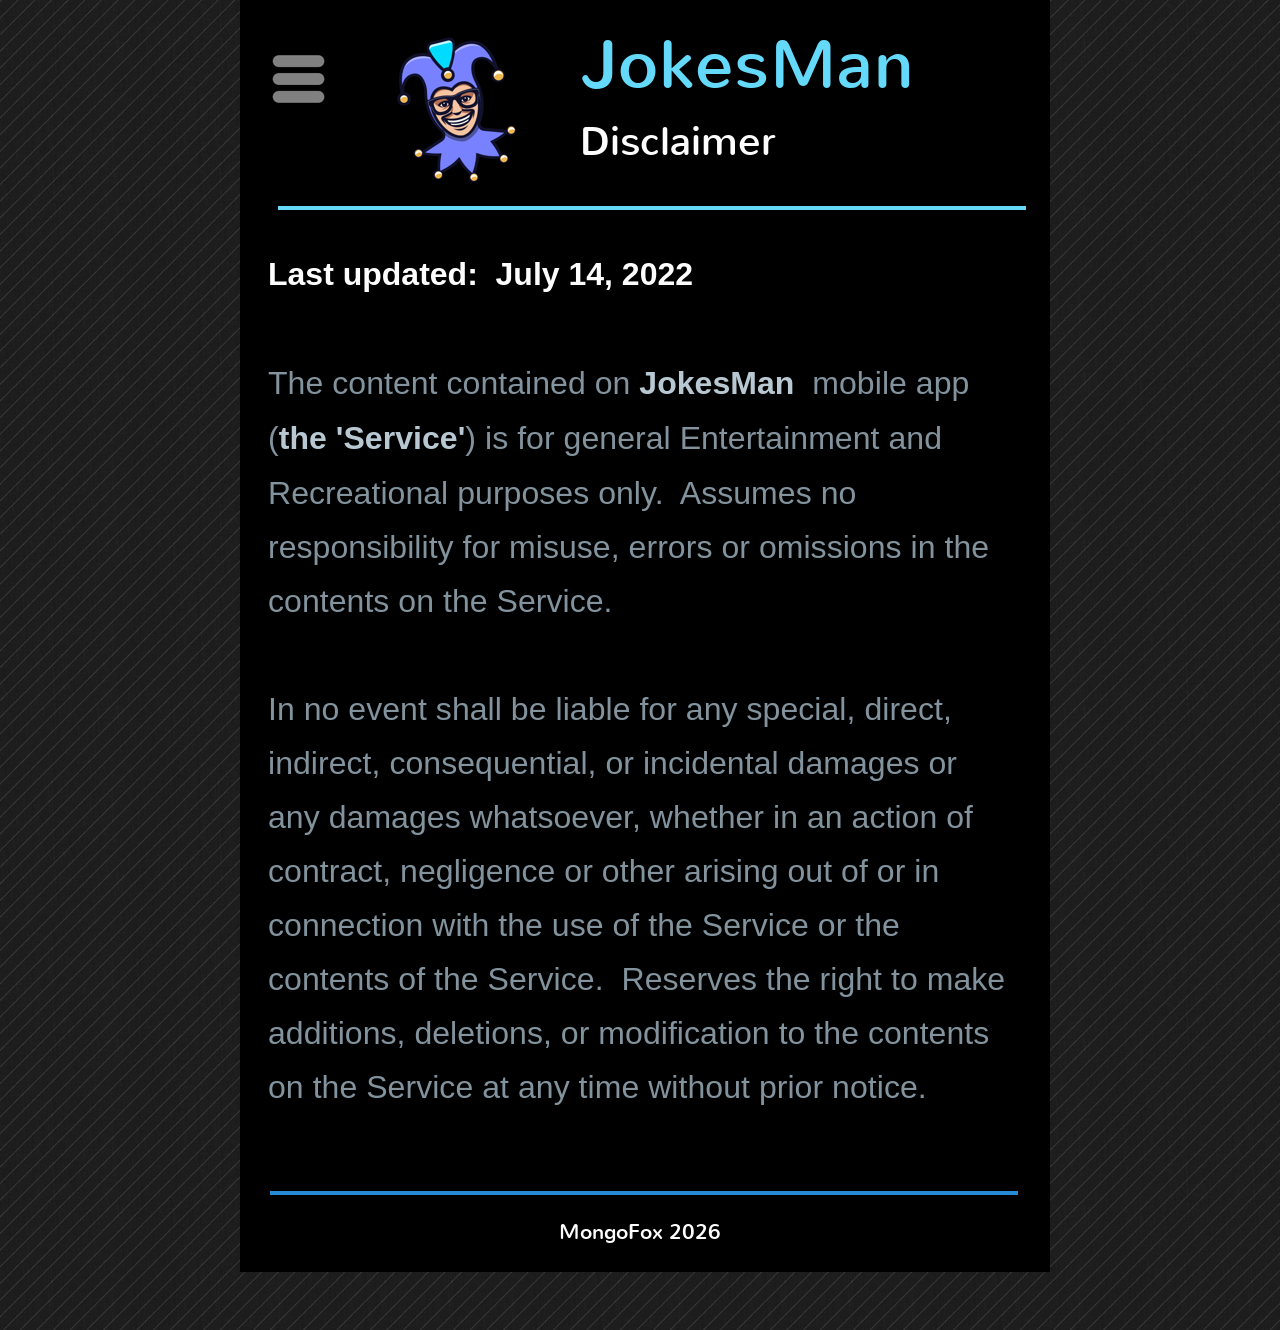
==== commit 0904ffe5: "Add files via upload" ====
--- a/docs/disclaimer.html
+++ b/docs/disclaimer.html
@@ -8,75 +8,77 @@
 <meta name="generator" content="sitely.app 6.2.2">
 <style>html,body{-webkit-text-zoom:reset !important}@font-face{font-display:block;font-family:"Lato 2";src:url('css/Lato-Regular.woff2') format('woff2'),url('css/Lato-Regular.woff') format('woff');font-weight:400}@font-face{font-display:block;font-family:"Nunito 1";src:url('css/Nunito-Regular.woff2') format('woff2'),url('css/Nunito-Regular.woff') format('woff');font-weight:400}body>div{font-size:0}p,span,h1,h2,h3,h4,h5,h6,a,li,button{margin:0;word-spacing:normal;word-wrap:break-word;-ms-word-wrap:break-word;pointer-events:auto;-ms-text-size-adjust:none !important;-moz-text-size-adjust:none !important;-webkit-text-size-adjust:none !important;text-size-adjust:none !important;max-height:10000000px}sup{font-size:inherit;vertical-align:baseline;position:relative;top:-0.4em}sub{font-size:inherit;vertical-align:baseline;position:relative;top:0.4em}ul{display:block;word-spacing:normal;word-wrap:break-word;line-break:normal;list-style-type:none;padding:0;margin:0;-moz-padding-start:0;-khtml-padding-start:0;-webkit-padding-start:0;-o-padding-start:0;-padding-start:0;-webkit-margin-before:0;-webkit-margin-after:0}li{display:block;white-space:normal}[data-marker]::before{content:attr(data-marker) ' ';-webkit-user-select:none;-khtml-user-select:none;-moz-user-select:none;-ms-user-select:none;-o-user-select:none;user-select:none;text-wrap:nowrap}li p, .slc{-webkit-touch-callout:none;-webkit-user-select:none;-khtml-user-select:none;-moz-user-select:none;-ms-user-select:none;-o-user-select:none;user-select:none}form{display:inline-block}a{text-decoration:inherit;color:inherit;-webkit-tap-highlight-color:rgba(0,0,0,0)}textarea{resize:none}.shm-l{float:left;clear:left}.shm-r{float:right;clear:right;shape-outside:content-box}.btf{display:none}.plyr{min-width:0 !important}html{font-family:sans-serif}body{font-size:0;margin:0;--z:1;zoom:var(--z)}audio,video{display:inline-block;vertical-align:baseline}video[controls]{zoom:calc(1/var(--z));transform:scale(var(--z));transform-origin:0 0}audio:not([controls]){display:none;height:0}[hidden],template{display:none}a{background:0 0}b,strong{font-weight:700}dfn{font-style:italic}h1,h2,h3,h4,h5,h6{font-size:1em;line-height:1;margin:0}img{border:0}svg:not(:root){overflow:hidden}button,input,optgroup,select,textarea{color:inherit;font:inherit;margin:0}button{overflow:visible;background:none;border:0;padding:0;text-align:inherit;align-items:initial;padding-block-start:0;padding-block-end:0;padding-inline-start:0}button,select{text-transform:none}button,html input[type=button],input[type=submit]{-webkit-appearance:button;cursor:pointer;box-sizing:border-box;white-space:normal;white-space-collapse:preserve}input[type=text],input[type=password],input[type=email],input[type=date],input[type=number],textarea{-webkit-appearance:none;appearance:none;box-sizing:border-box}button[disabled],html input[disabled]{cursor:default}button::-moz-focus-inner,input::-moz-focus-inner{border:0;padding:0}input{line-height:normal}input[type=checkbox],input[type=radio]{box-sizing:border-box;padding:0}input[type=number]::-webkit-inner-spin-button,input[type=number]::-webkit-outer-spin-button{height:auto}input[type=search]{-webkit-appearance:textfield;-moz-box-sizing:content-box;-webkit-box-sizing:content-box;box-sizing:content-box}input[type=search]::-webkit-search-cancel-button,input[type=search]::-webkit-search-decoration{-webkit-appearance:none}textarea{overflow:auto;box-sizing:border-box;border-color:#ddd}optgroup{font-weight:700}table{border-collapse:collapse;border-spacing:0}td,th{padding:0}blockquote{margin-block-start:0;margin-block-end:0;margin-inline-start:0;margin-inline-end:0}:-webkit-full-screen-ancestor:not(iframe){-webkit-clip-path:initial!important}
 html{-webkit-font-smoothing:antialiased; -moz-osx-font-smoothing:grayscale}.menu-content{cursor:pointer;position:relative}li{-webkit-tap-highlight-color:rgba(0,0,0,0)}
-#b{background:#000 url(images/pinstriped_suit.png) repeat center top}.ps57{position:relative;margin-top:0}.v22{display:block;pointer-events:none}.s65{width:960px;margin-left:auto;margin-right:auto;min-height:1272px}.v23{display:inline-block;vertical-align:top}.ps58{position:relative;margin-left:80px;margin-top:0}.s66{min-width:810px;width:810px;min-height:1272px}.c20{border:0;-webkit-border-radius:0;-moz-border-radius:0;border-radius:0;background-color:#000}.z46{z-index:1}.ps59{position:relative;margin-left:27px;margin-top:21px}.s67{min-width:759px;width:759px;min-height:165px}.v24{display:inline-block;vertical-align:top;pointer-events:auto;overflow:visible}.ps60{position:relative;margin-left:0;margin-top:26px}.s68{min-width:64px;width:64px;height:64px}.z47{z-index:7}.ps61{position:relative;margin-left:0;margin-top:0}.s69{min-width:64px;width:64px;min-height:64px;height:64px}.m4{padding:0px 0px 0px 0px}.v25{display:block}.mcv4{display:inline-block}.v26{display:inline-block;vertical-align:top;pointer-events:none}.s70{min-width:64px;width:64px;min-height:64px}.c21{border:0;-webkit-border-radius:0;-moz-border-radius:0;border-radius:0;background-color:transparent;background-repeat:no-repeat;background-position:50% 50%;background-size:contain;background-image:url(images/a/hamburger-gray-64.png)}.v27{display:inline-block;vertical-align:top;pointer-events:auto}.ps62{position:relative;margin-left:0;margin-top:22px}.s71{min-width:64px;width:64px;overflow:hidden;height:19px}.p7{text-indent:0;padding-bottom:0;padding-right:0;text-align:center}.f34{font-family:"Lato 2";font-size:12px;font-size:calc(12px * var(--f));line-height:1.334;font-weight:400;font-style:normal;text-decoration:none;text-transform:none;letter-spacing:normal;color:transparent;background-color:initial;text-shadow:none}.v28{display:none}.s72{min-width:361px;width:361px;min-height:525px;height:525px}.z48{z-index:9999}.s73{min-width:361px;width:361px;height:117px;box-shadow:13px 13px 4px rgba(0,0,0,0.4);-webkit-border-radius:14px;-moz-border-radius:14px;border-radius:14px}.s74{min-width:355px;width:355px;min-height:111px}.c23{border:3px double #000;background-clip:padding-box;-webkit-border-radius:14px;-moz-border-radius:14px;border-radius:14px;background-color:#268bd2}.ps63{position:relative;margin-left:0;margin-top:17px}.s75{min-width:355px;width:355px;overflow:hidden;height:77px}.f35{font-family:"Helvetica Neue", Helvetica, Arial, sans-serif;font-size:63px;font-size:calc(63px * var(--f));line-height:1.096;font-weight:700;font-style:normal;text-decoration:none;text-transform:none;letter-spacing:normal;color:#fdfdfd;background-color:initial;text-shadow:2px 2px 1px #000}.ps64{position:relative;margin-left:0;margin-top:19px}.ps65{position:relative;margin-left:26px;margin-top:15px}.s76{min-width:200px;width:200px;min-height:150px;height:150px}.z49{z-index:6}.a4{display:block}.i8{position:absolute;left:25px;width:150px;top:0;height:150px;-webkit-border-radius:0;-moz-border-radius:0;border-radius:0;border:0}.i9{width:100%;height:100%;display:inline-block;-webkit-transform:translate3d(0,0,0)}.ps66{position:relative;margin-left:23px;margin-top:0}.s77{min-width:446px;width:446px;min-height:149px;line-height:0}.s78{min-width:446px;width:446px;overflow:hidden;height:97px}.z50{z-index:9}.p8{text-indent:0;padding-bottom:0;padding-right:0;text-align:left}.f36{font-family:"Nunito 1";font-size:68px;font-size:calc(68px * var(--f));line-height:1.310;font-weight:400;font-style:normal;text-decoration:none;text-transform:none;letter-spacing:0.97px;color:#64d9f9;background-color:initial;text-shadow:none}.s79{min-width:446px;width:446px;overflow:hidden;height:52px}.z51{z-index:2}.f37{font-family:"Nunito 1";font-size:40px;font-size:calc(40px * var(--f));line-height:1.201;font-weight:400;font-style:normal;text-decoration:none;text-transform:none;letter-spacing:normal;color:#fdfdfd;background-color:initial;text-shadow:none}.ps67{position:relative;margin-left:38px;margin-top:20px}.s80{min-width:748px;width:748px;min-height:4px;-ms-transform:scale(1, -1);-moz-transform:scale(1, -1);-webkit-transform:scale(1, -1);transform:scale(1, -1)}.c24{border:0;-webkit-border-radius:0;-moz-border-radius:0;border-radius:0;background-color:#64d9f9}.z52{z-index:5}.ps68{position:relative;margin-left:28px;margin-top:37px}.s81{min-width:743px;width:743px;overflow:hidden;height:903px}.z53{z-index:4}.f38{font-family:"Helvetica Neue", sans-serif;font-size:32px;font-size:calc(32px * var(--f));line-height:1.720;font-weight:700;font-style:normal;text-decoration:none;text-transform:none;letter-spacing:normal;color:#fdfdfd;background-color:initial;text-shadow:none}.f39{font-family:"Helvetica Neue", sans-serif;font-size:32px;font-size:calc(32px * var(--f));line-height:1.688;font-weight:400;font-style:normal;text-decoration:none;text-transform:none;letter-spacing:normal;color:#52646f;background-color:initial;text-shadow:none}.f40{font-family:"Helvetica Neue", sans-serif;font-size:32px;font-size:calc(32px * var(--f));line-height:1.688;font-weight:400;font-style:normal;text-decoration:none;text-transform:none;letter-spacing:0.05px;color:#82939e;background-color:initial;text-shadow:none}.f41{font-family:"Helvetica Neue", sans-serif;font-size:32px;font-size:calc(32px * var(--f));line-height:1.720;font-weight:700;font-style:normal;text-decoration:none;text-transform:none;letter-spacing:0.05px;color:#b8c8d2;background-color:initial;text-shadow:none}.ps69{position:relative;margin-left:30px;margin-top:41px}.c25{border:0;-webkit-border-radius:0;-moz-border-radius:0;border-radius:0;background-color:#268bd2}.z54{z-index:8}.ps70{position:relative;margin-left:100px;margin-top:18px}.s82{min-width:600px;width:600px;overflow:hidden;height:41px}.z55{z-index:3}.f42{font-family:"Nunito 1";font-size:21px;font-size:calc(21px * var(--f));line-height:1.858;font-weight:400;font-style:normal;text-decoration:none;text-transform:none;letter-spacing:normal;color:#fdfdfd;background-color:initial;text-shadow:none}@media (min-width:960px) and (-webkit-min-device-pixel-ratio:1.7), (min-width:960px) and (min-resolution:144dpi) {.c21{background-image:url(images/r/hamburger-gray-128.png)}}</style>
+#b{background:#000 url(images/v/pinstriped_suit.png) repeat center top}.ps57{position:relative;margin-top:0}.v22{display:block;pointer-events:none}.s65{width:960px;margin-left:auto;margin-right:auto;min-height:1330px}.v23{display:inline-block;vertical-align:top}.ps58{position:relative;margin-left:80px;margin-top:0}.s66{min-width:810px;width:810px;min-height:1330px}.ps59{position:relative;margin-left:0;margin-top:0}.s67{min-width:810px;width:810px;min-height:1330px;line-height:0}.s68{min-width:810px;width:810px;min-height:1272px}.c20{border:0;-webkit-border-radius:0;-moz-border-radius:0;border-radius:0;background-color:#000}.z46{z-index:1}.ps60{position:relative;margin-left:117px;margin-top:36px}.s69{min-width:669px;width:669px;min-height:150px}.v24{display:inline-block;vertical-align:top;pointer-events:auto}.s70{min-width:200px;width:200px;min-height:150px;height:150px}.z47{z-index:6}.a4{display:block}.i8{position:absolute;left:25px;width:150px;top:0;height:150px;-webkit-border-radius:0;-moz-border-radius:0;border-radius:0;border:0}.i9{width:100%;height:100%;display:inline-block;-webkit-transform:translate3d(0,0,0)}.ps61{position:relative;margin-left:23px;margin-top:82px}.s71{min-width:446px;width:446px;overflow:hidden;height:52px}.z48{z-index:2}.p7{text-indent:0;padding-bottom:0;padding-right:0;text-align:left}.f34{font-family:"Nunito 1";font-size:40px;font-size:calc(40px * var(--f));line-height:1.201;font-weight:400;font-style:normal;text-decoration:none;text-transform:none;letter-spacing:normal;color:#fdfdfd;background-color:initial;text-shadow:none}.ps62{position:relative;margin-left:38px;margin-top:20px}.s72{min-width:748px;width:748px;min-height:4px;-ms-transform:scale(1, -1);-moz-transform:scale(1, -1);-webkit-transform:scale(1, -1);transform:scale(1, -1)}.c22{border:0;-webkit-border-radius:0;-moz-border-radius:0;border-radius:0;background-color:#64d9f9}.z49{z-index:5}.ps63{position:relative;margin-left:100px;margin-top:1003px}.s73{min-width:600px;width:600px;overflow:hidden;height:41px}.z50{z-index:3}.p8{text-indent:0;padding-bottom:0;padding-right:0;text-align:center}.f35{font-family:"Nunito 1";font-size:21px;font-size:calc(21px * var(--f));line-height:1.858;font-weight:400;font-style:normal;text-decoration:none;text-transform:none;letter-spacing:normal;color:#fdfdfd;background-color:initial;text-shadow:none}.ps64{position:relative;margin-left:340px;margin-top:-1251px}.s74{min-width:446px;width:446px;overflow:hidden;height:97px}.z51{z-index:8}.f36{font-family:"Nunito 1";font-size:68px;font-size:calc(68px * var(--f));line-height:1.310;font-weight:400;font-style:normal;text-decoration:none;text-transform:none;letter-spacing:0.97px;color:#64d9f9;background-color:initial;text-shadow:none}.v25{display:inline-block;vertical-align:top;pointer-events:auto;overflow:visible}.ps65{position:relative;margin-left:27px;margin-top:-1225px}.s75{min-width:64px;width:64px;height:64px}.z52{z-index:7}.s76{min-width:64px;width:64px;min-height:64px;height:64px}.m4{padding:0px 0px 0px 0px}.v26{display:block}.mcv4{display:inline-block}.v27{display:inline-block;vertical-align:top;pointer-events:none}.s77{min-width:64px;width:64px;min-height:64px}.c23{border:0;-webkit-border-radius:0;-moz-border-radius:0;border-radius:0;background-color:transparent;background-repeat:no-repeat;background-position:50% 50%;background-size:contain;background-image:url(images/1/hamburger-gray-64.png)}.ps66{position:relative;margin-left:0;margin-top:22px}.s78{min-width:64px;width:64px;overflow:hidden;height:19px}.f37{font-family:"Lato 2";font-size:12px;font-size:calc(12px * var(--f));line-height:1.334;font-weight:400;font-style:normal;text-decoration:none;text-transform:none;letter-spacing:normal;color:transparent;background-color:initial;text-shadow:none}.v28{display:none}.s79{min-width:361px;width:361px;min-height:525px;height:525px}.z53{z-index:9999}.s80{min-width:361px;width:361px;height:117px;box-shadow:13px 13px 4px rgba(0,0,0,0.4);-webkit-border-radius:14px;-moz-border-radius:14px;border-radius:14px}.s81{min-width:355px;width:355px;min-height:111px}.c24{border:3px double #000;background-clip:padding-box;-webkit-border-radius:14px;-moz-border-radius:14px;border-radius:14px;background-color:#268bd2}.ps67{position:relative;margin-left:0;margin-top:17px}.s82{min-width:355px;width:355px;overflow:hidden;height:77px}.f38{font-family:"Helvetica Neue", Helvetica, Arial, sans-serif;font-size:63px;font-size:calc(63px * var(--f));line-height:1.096;font-weight:700;font-style:normal;text-decoration:none;text-transform:none;letter-spacing:normal;color:#fdfdfd;background-color:initial;text-shadow:2px 2px 1px #000}.ps68{position:relative;margin-left:0;margin-top:19px}.ps69{position:relative;margin-left:28px;margin-top:-1025px}.s83{min-width:743px;width:743px;overflow:hidden;height:1083px}.z54{z-index:4}.f39{font-family:"Helvetica Neue", sans-serif;font-size:32px;font-size:calc(32px * var(--f));line-height:1.720;font-weight:700;font-style:normal;text-decoration:none;text-transform:none;letter-spacing:normal;color:#fdfdfd;background-color:initial;text-shadow:none}.f40{font-family:"Helvetica Neue", sans-serif;font-size:32px;font-size:calc(32px * var(--f));line-height:1.688;font-weight:400;font-style:normal;text-decoration:none;text-transform:none;letter-spacing:normal;color:#52646f;background-color:initial;text-shadow:none}.f41{font-family:"Helvetica Neue", sans-serif;font-size:32px;font-size:calc(32px * var(--f));line-height:1.688;font-weight:400;font-style:normal;text-decoration:none;text-transform:none;letter-spacing:0.05px;color:#82939e;background-color:initial;text-shadow:none}.f42{font-family:"Helvetica Neue", sans-serif;font-size:32px;font-size:calc(32px * var(--f));line-height:1.720;font-weight:700;font-style:normal;text-decoration:none;text-transform:none;letter-spacing:0.05px;color:#b8c8d2;background-color:initial;text-shadow:none}.ps70{position:relative;margin-left:30px;margin-top:-139px}.c25{border:0;-webkit-border-radius:0;-moz-border-radius:0;border-radius:0;background-color:#268bd2}.z55{z-index:9}@media (min-width:960px) and (-webkit-min-device-pixel-ratio:1.7), (min-width:960px) and (min-resolution:144dpi) {.c23{background-image:url(images/k/hamburger-gray-128.png)}}</style>
 <meta name="referrer" content="origin-when-cross-origin">
-<link rel="stylesheet" href="css/site.c336d4.css" media="print" onload="this.media='all';this.onload=null;">
-<noscript><link rel="stylesheet" href="css/site.c336d4.css" type="text/css"></noscript>
+<link rel="stylesheet" href="css/site.7b04c4.css" media="print" onload="this.media='all';this.onload=null;">
+<noscript><link rel="stylesheet" href="css/site.7b04c4.css" type="text/css"></noscript>
 </head>
 <body style="--sw:0px" id="b">
 <script>!function(){var t,e,n=document.body,r=("0"===n.style.getPropertyValue("--sw")&&n.style.setProperty("--sw","0px"),document.createElement("P")),i=(r.innerHTML="&nbsp;",r.style.cssText="position:fixed;visibility:hidden;font-size:100px;zoom:1",r.setAttribute("aria-hidden","true"),n.appendChild(r),t=r,function(){var e=Math.trunc(1e4/parseFloat(window.getComputedStyle(t).getPropertyValue("font-size")))/100;e!=n.style.getPropertyValue("--f")&&n.style.setProperty("--f",e)});"ResizeObserver"in window?new ResizeObserver(i).observe(r):"requestAnimationFrame"in window?(e=function(){i(),requestAnimationFrame(e)},requestAnimationFrame(e)):setInterval(i,100)}();</script>
 
 <div class="ps57 v22 s65">
-<div class="v23 ps58 s66 c20 z46">
+<div class="v23 ps58 s66">
 <div class="v23 ps59 s67">
-<div class="v24 ps60 s68 z47">
-<ul class="menu-dropdown-1 v23 ps61 s69 m4" id="m4">
-<li class="v25 ps61 s68">
+<div class="v23 ps59 s68 c20 z46">
+<div class="v23 ps60 s69">
+<div class="v24 ps59 s70 c21 z47">
+<a href="./" class="a4"><picture class="i9"><source srcset="images/u/webjokesmanicon-150.png 1x, images/5/webjokesmanicon-300.png 2x"><img src="images/5/webjokesmanicon-300.png" class="i8"></picture></a>
+</div>
+<div class="v24 ps61 s71 c21 z48">
+<p class="p7"><a role="button" href="./" class="f34">Disclaimer</a></p>
+</div>
+</div>
+<div class="v23 ps62 s72 c22 z49"></div>
+<div class="v24 ps63 s73 c21 z50">
+<p class="p8 f35">MongoFox 2026</p>
+</div>
+</div>
+<div class="v24 ps64 s74 c21 z51">
+<h2 class="p7"><a role="button" href="./" class="f36">JokesMan</a></h2>
+</div>
+<div class="v25 ps65 s75 z52">
+<ul class="menu-dropdown-1 v23 ps59 s76 m4" id="m4">
+<li class="v26 ps59 s75">
 <div class="menu-content mcv4">
-<div class="v26 ps61 s70 c21">
-<div class="v27 ps62 s71 c22">
-<p class="p7 f34">Menu</p>
+<div class="v27 ps59 s77 c23">
+<div class="v24 ps66 s78 c21">
+<p class="p8 f37">Menu</p>
 </div>
 </div>
 </div>
-<ul class="menu-dropdown v28 ps61 s72 m4 z48">
-<li class="v25 ps61 s73">
-<a href="./"><div class="menu-content mcv4"><div class="v26 ps61 s74 c23"><div class="v27 ps63 s75 c22"><p class="p7 f35">JokesMan</p></div></div></div></a>
+<ul class="menu-dropdown v28 ps59 s79 m4 z53">
+<li class="v26 ps59 s80">
+<a href="./"><div class="menu-content mcv4"><div class="v27 ps59 s81 c24"><div class="v24 ps67 s82 c21"><p class="p8 f38">JokesMan</p></div></div></div></a>
 </li>
-<li class="v25 ps64 s73">
-<a href="support.html"><div class="menu-content mcv4"><div class="v26 ps61 s74 c23"><div class="v27 ps63 s75 c22"><p class="p7 f35">Support</p></div></div></div></a>
+<li class="v26 ps68 s80">
+<a href="support.html"><div class="menu-content mcv4"><div class="v27 ps59 s81 c24"><div class="v24 ps67 s82 c21"><p class="p8 f38">Support</p></div></div></div></a>
 </li>
-<li class="v25 ps64 s73">
-<a href="privacy.html"><div class="menu-content mcv4"><div class="v26 ps61 s74 c23"><div class="v27 ps63 s75 c22"><p class="p7 f35">Privacy</p></div></div></div></a>
+<li class="v26 ps68 s80">
+<a href="privacy.html"><div class="menu-content mcv4"><div class="v27 ps59 s81 c24"><div class="v24 ps67 s82 c21"><p class="p8 f38">Privacy</p></div></div></div></a>
 </li>
-<li class="v25 ps64 s73">
-<a href="#"><div class="menu-content mcv4"><div class="v26 ps61 s74 c23"><div class="v27 ps63 s75 c22"><p class="p7 f35">Disclaimer</p></div></div></div></a>
+<li class="v26 ps68 s80">
+<a href="#"><div class="menu-content mcv4"><div class="v27 ps59 s81 c24"><div class="v24 ps67 s82 c21"><p class="p8 f38">Disclaimer</p></div></div></div></a>
 </li>
 </ul>
 </li>
 </ul>
 </div>
-<div class="v27 ps65 s76 c22 z49">
-<a href="./" class="a4"><picture class="i9"><source srcset="images/t/webjokesmanicon-150.png 1x, images/8/webjokesmanicon-300.png 2x"><img src="images/8/webjokesmanicon-300.png" class="i8"></picture></a>
+<div class="v24 ps69 s83 c21 z54">
+<p class="p7 f39">Last updated:&nbsp; July 14, 2022</p>
+<p class="p7 f40"><br></p>
+<p class="p7 f41">The content contained on <span class="f42">JokesMan</span>&nbsp; mobile app (<span class="f42">the 'Service'</span>) is for general Entertainment and Recreational purposes only.&nbsp; Assumes no responsibility for misuse, errors or omissions in the contents on the Service.</p>
+<p class="p7 f41"><br></p>
+<p class="p7 f41">In no event shall be liable for any special, direct, indirect, consequential, or incidental damages or any damages whatsoever, whether in an action of contract, negligence or other arising out of or in connection with the use of the Service or the contents of the Service.&nbsp; Reserves the right to make additions, deletions, or modification to the contents on the Service at any time without prior notice.</p>
+<p class="p7 f41"><br></p>
+<p class="p7 f41"><br></p>
+<p class="p7 f41"><br></p>
 </div>
-<div class="v23 ps66 s77">
-<div class="v27 ps61 s78 c22 z50">
-<h2 class="p8"><a role="button" href="./" class="f36">JokesMan</a></h2>
-</div>
-<div class="v27 ps61 s79 c22 z51">
-<p class="p8"><a role="button" href="./" class="f37">Disclaimer</a></p>
-</div>
-</div>
-</div>
-<div class="v23 ps67 s80 c24 z52"></div>
-<div class="v27 ps68 s81 c22 z53">
-<p class="p8 f38">Last updated:&nbsp; July 14, 2022</p>
-<p class="p8 f39"><br></p>
-<p class="p8 f40">The content contained on <span class="f41">JokesMan</span>&nbsp; mobile app (<span class="f41">the 'Service'</span>) is for general Entertainment and Recreational purposes only.&nbsp; Assumes no responsibility for misuse, errors or omissions in the contents on the Service.</p>
-<p class="p8 f40"><br></p>
-<p class="p8 f40">In no event shall be liable for any special, direct, indirect, consequential, or incidental damages or any damages whatsoever, whether in an action of contract, negligence or other arising out of or in connection with the use of the Service or the contents of the Service.&nbsp; Reserves the right to make additions, deletions, or modification to the contents on the Service at any time without prior notice.</p>
-<p class="p8 f40"><br></p>
-<p class="p8 f40"><br></p>
-<p class="p8 f40"><br></p>
-</div>
-<div class="v23 ps69 s80 c25 z54"></div>
-<div class="v27 ps70 s82 c22 z55">
-<p class="p7 f42">MongoFox 2026</p>
+<div class="v23 ps70 s72 c25 z55"></div>
 </div>
 </div>
 </div>
 <div class="btf c1">
 </div>
-<script>!function(){if("Promise"in window&&void 0!==window.performance){var e,t,r=document,n=function(){return r.createElement("link")},o=new Set,a=n(),i=a.relList&&a.relList.supports&&a.relList.supports("prefetch"),s=location.href.replace(/#[^#]+$/,"");o.add(s);var c=function(e){var t=location,r="http:",n="https:";if(e&&e.href&&e.origin==t.origin&&[r,n].includes(e.protocol)&&(e.protocol!=r||t.protocol!=n)){var o=e.pathname;if(!(e.hash&&o+e.search==t.pathname+t.search||"?preload=no"==e.search.substr(-11)||".html"!=o.substr(-5)&&".html"!=o.substr(-5)&&"/"!=o.substr(-1)))return!0}},u=function(e){var t=e.replace(/#[^#]+$/,"");if(!o.has(t)){if(i){var a=n();a.rel="prefetch",a.href=t,r.head.appendChild(a)}else{var s=new XMLHttpRequest;s.open("GET",t,s.withCredentials=!0),s.send()}o.add(t)}},p=function(e){return e.target.closest("a")},f=function(t){var r=t.relatedTarget;r&&p(t)==r.closest("a")||e&&(clearTimeout(e),e=void 0)},d={capture:!0,passive:!0};r.addEventListener("touchstart",function(e){t=performance.now();var r=p(e);c(r)&&u(r.href)},d),r.addEventListener("mouseover",function(r){if(!(performance.now()-t<1200)){var n=p(r);c(n)&&(n.addEventListener("mouseout",f,{passive:!0}),e=setTimeout(function(){u(n.href),e=void 0},80))}},d)}}();(()=>{var u={},i={},l={};window.ld=function(r,e,t){function o(){"interactive"==document.readyState?(e&&e(),document.addEventListener("readystatechange",function(){"complete"==document.readyState&&t&&t()})):"complete"==document.readyState?(e&&e(),t&&t()):document.addEventListener("readystatechange",function(){"interactive"==document.readyState&&e&&e(),"complete"==document.readyState&&t&&t()})}function n(e){function t(){for(var e=0;e<r.length;e++){var t,n=(1<<e)-1;if((d&n)==n&&(n=l[r[e]]))if(u[r[e]]||(t=document.createElement("script"),window.pctx=r[e],t.textContent=n,document.body.appendChild(t),u[r[e]]=!0),(d|=1<<e)==c)return o(),0}return 1}var n=r[e];if(null==i[n]){i[n]=[];var a=new XMLHttpRequest;a.open("GET",n,!0),a.onload=function(){l[n]=a.responseText,[].forEach.call(i[n],function(e){e()})},i[n].push(t),a.send()}else{if(u[n])return t();i[n].push(t)}return 1}var c=(1<<r.length)-1,d=0;if(r.length)for(var a=0;a<r.length&&n(a);a++);else o()}})();ld([],function(){!function(){let e=document.querySelectorAll('a[href^="#"]:not(.noConsent):not(.denyConsent):not(.removeConsent):not(.allowConsent):not(.allowSelectedConsent)'),t,o=navigator.userAgent,p=/chrome/i.test(o),m=/firefox/i.test(o),d=/iPad|iPhone|iPod/.test(o)&&!window.MSStream||"MacIntel"===navigator.platform&&1<navigator.maxTouchPoints,w=/safari/i.test(o)&&!!(t=o.match(/(Version|CriOS|FxiOS)\/([\d.]+)/i))&&("version"===t[1].toLowerCase()&&26.4<=parseFloat(t[2])||"crios"===t[1].toLowerCase()&&148<=parseFloat(t[2])||"fxios"===t[1].toLowerCase()&&150<=parseFloat(t[2]));[].forEach.call(e,function(c){c.addEventListener("click",function(e){var o,a,t=!1,n=document.body.parentNode,r=(d&&"none"!=getComputedStyle(n).getPropertyValue("scroll-snap-type")&&(n.setAttribute("data-snap",n.style.scrollSnapType),n.style.scrollSnapType="none",t=!0),0);if(1<c.hash.length){var n=parseFloat(getComputedStyle(document.body).getPropertyValue("zoom")),s=(!m&&!w&&n||(n=1),c.hash.slice(1)),i=document.getElementById(s);if(null===i&&null===(i=document.querySelector('[name="'+s+'"]')))return;r=p?i.getBoundingClientRect().top*n+pageYOffset:(i.getBoundingClientRect().top+pageYOffset)*n}else if(t)for(var l=document.querySelectorAll("[data-block-group]"),u=0;u<l.length;u++)if("none"!=getComputedStyle(l[u]).getPropertyValue("scroll-snap-align")){i=l[u];break}t?window.smoothScroll(e,i,1):"scrollBehavior"in document.documentElement.style?scroll({top:r,left:0,behavior:"smooth"}):"requestAnimationFrame"in window?(o=pageYOffset,a=null,requestAnimationFrame(function e(t){t=(t-(a=a||t))/400;scrollTo(0,o<r?(r-o)*t+o:o-(o-r)*t),t<1?requestAnimationFrame(e):scrollTo(0,r)})):scrollTo(0,r),e.preventDefault()},!1)})}(),window.smoothScroll=function(e,o,a,n){e.stopImmediatePropagation();var r=pageYOffset,e=o?(o="string"==typeof o||o instanceof String?document.querySelector(o):o).getBoundingClientRect().top:-r;let t,s=navigator.userAgent,i=/chrome/i.test(s),l=/firefox/i.test(s),u=(/iPad|iPhone|iPod/.test(s)&&!window.MSStream||navigator.platform,/safari/i.test(s)&&!!(t=s.match(/(Version|CriOS|FxiOS)\/([\d.]+)/i))&&("version"===t[1].toLowerCase()&&26.4<=parseFloat(t[2])||"crios"===t[1].toLowerCase()&&148<=parseFloat(t[2])||"fxios"===t[1].toLowerCase()&&150<=parseFloat(t[2])));var c=parseFloat(getComputedStyle(document.body).getPropertyValue("zoom")),p=e*(c=!l&&!u&&c?c:1)+(i?0:r*(c-1)),m=null;function d(){w((window.performance.now?window.performance:Date).now())}function w(e){var e=(e-(m=null===m?e:m))/1e3,t=function(e,t,o){switch(n){case"linear":break;case"easeInQuad":e*=e;break;case"easeOutQuad":e=1-(1-e)*(1-e);break;case"easeInCubic":e*=e*e;break;case"easeOutCubic":e=1-Math.pow(1-e,3);break;case"easeInOutCubic":e=e<.5?4*e*e*e:1-Math.pow(-2*e+2,3)/2;break;case"easeInQuart":e*=e*e*e;break;case"easeOutQuart":e=1-Math.pow(1-e,4);break;case"easeInOutQuart":e=e<.5?8*e*e*e*e:1-Math.pow(-2*e+2,4)/2;break;case"easeInQuint":e*=e*e*e*e;break;case"easeOutQuint":e=1-Math.pow(1-e,5);break;case"easeInOutQuint":e=e<.5?16*e*e*e*e*e:1-Math.pow(-2*e+2,5)/2;break;case"easeInCirc":e=1-Math.sqrt(1-Math.pow(e,2));break;case"easeOutCirc":e=Math.sqrt(1-Math.pow(1-e,2));break;case"easeInOutCirc":e=e<.5?(1-Math.sqrt(1-Math.pow(2*e,2)))/2:(Math.sqrt(1-Math.pow(-2*e+2,2))+1)/2;break;default:e=e<.5?2*e*e:1-Math.pow(-2*e+2,2)/2}1<e&&(e=1);return t+o*e}(e/a,r,p);window.scrollTo(0,t),e<a?"requestAnimationFrame"in window?requestAnimationFrame(w):setTimeout(d,1e3/120):(/iPad|iPhone|iPod/.test(navigator.userAgent)&&!window.MSStream||"MacIntel"===navigator.platform&&1<navigator.maxTouchPoints)&&(o&&o.scrollIntoView(),setTimeout(function(){var e=document.body.parentNode;e.style.scrollSnapType=e.getAttribute("data-snap"),e.removeAttribute("data-snap")},100))}return"requestAnimationFrame"in window?requestAnimationFrame(w):setTimeout(d,1e3/120),!1};!function(){var e=null;if(location.hash){var t=location.hash.replace("#",""),n=function(){var o=document.getElementById(t);null===o&&(o=document.querySelector('[name="'+t+'"]')),o&&o.scrollIntoView(!0),"0px"===window.getComputedStyle(document.body).getPropertyValue("min-width")?setTimeout(n,100):null!=e&&setTimeout(e,100)};n()}else null!=e&&e()}();});ld(["js/menu.47858a.js","js/menu-dropdown-animations.47858a.js","js/menu-dropdown.c336d4.js","js/menu-dropdown-1.c336d4.js"],function(){initMenu(document.querySelector('#m4'));});</script>
+<script>!function(){if("Promise"in window&&void 0!==window.performance){var e,t,r=document,n=function(){return r.createElement("link")},o=new Set,a=n(),i=a.relList&&a.relList.supports&&a.relList.supports("prefetch"),s=location.href.replace(/#[^#]+$/,"");o.add(s);var c=function(e){var t=location,r="http:",n="https:";if(e&&e.href&&e.origin==t.origin&&[r,n].includes(e.protocol)&&(e.protocol!=r||t.protocol!=n)){var o=e.pathname;if(!(e.hash&&o+e.search==t.pathname+t.search||"?preload=no"==e.search.substr(-11)||".html"!=o.substr(-5)&&".html"!=o.substr(-5)&&"/"!=o.substr(-1)))return!0}},u=function(e){var t=e.replace(/#[^#]+$/,"");if(!o.has(t)){if(i){var a=n();a.rel="prefetch",a.href=t,r.head.appendChild(a)}else{var s=new XMLHttpRequest;s.open("GET",t,s.withCredentials=!0),s.send()}o.add(t)}},p=function(e){return e.target.closest("a")},f=function(t){var r=t.relatedTarget;r&&p(t)==r.closest("a")||e&&(clearTimeout(e),e=void 0)},d={capture:!0,passive:!0};r.addEventListener("touchstart",function(e){t=performance.now();var r=p(e);c(r)&&u(r.href)},d),r.addEventListener("mouseover",function(r){if(!(performance.now()-t<1200)){var n=p(r);c(n)&&(n.addEventListener("mouseout",f,{passive:!0}),e=setTimeout(function(){u(n.href),e=void 0},80))}},d)}}();(()=>{var u={},i={},l={};window.ld=function(r,e,t){function o(){"interactive"==document.readyState?(e&&e(),document.addEventListener("readystatechange",function(){"complete"==document.readyState&&t&&t()})):"complete"==document.readyState?(e&&e(),t&&t()):document.addEventListener("readystatechange",function(){"interactive"==document.readyState&&e&&e(),"complete"==document.readyState&&t&&t()})}function n(e){function t(){for(var e=0;e<r.length;e++){var t,n=(1<<e)-1;if((d&n)==n&&(n=l[r[e]]))if(u[r[e]]||(t=document.createElement("script"),window.pctx=r[e],t.textContent=n,document.body.appendChild(t),u[r[e]]=!0),(d|=1<<e)==c)return o(),0}return 1}var n=r[e];if(null==i[n]){i[n]=[];var a=new XMLHttpRequest;a.open("GET",n,!0),a.onload=function(){l[n]=a.responseText,[].forEach.call(i[n],function(e){e()})},i[n].push(t),a.send()}else{if(u[n])return t();i[n].push(t)}return 1}var c=(1<<r.length)-1,d=0;if(r.length)for(var a=0;a<r.length&&n(a);a++);else o()}})();ld([],function(){!function(){let e=document.querySelectorAll('a[href^="#"]:not(.noConsent):not(.denyConsent):not(.removeConsent):not(.allowConsent):not(.allowSelectedConsent)'),t,o=navigator.userAgent,p=/chrome/i.test(o),m=/firefox/i.test(o),d=/iPad|iPhone|iPod/.test(o)&&!window.MSStream||"MacIntel"===navigator.platform&&1<navigator.maxTouchPoints,w=/safari/i.test(o)&&!!(t=o.match(/(Version|CriOS|FxiOS)\/([\d.]+)/i))&&("version"===t[1].toLowerCase()&&26.4<=parseFloat(t[2])||"crios"===t[1].toLowerCase()&&148<=parseFloat(t[2])||"fxios"===t[1].toLowerCase()&&150<=parseFloat(t[2]));[].forEach.call(e,function(c){c.addEventListener("click",function(e){var o,a,t=!1,n=document.body.parentNode,r=(d&&"none"!=getComputedStyle(n).getPropertyValue("scroll-snap-type")&&(n.setAttribute("data-snap",n.style.scrollSnapType),n.style.scrollSnapType="none",t=!0),0);if(1<c.hash.length){var n=parseFloat(getComputedStyle(document.body).getPropertyValue("zoom")),s=(!m&&!w&&n||(n=1),c.hash.slice(1)),i=document.getElementById(s);if(null===i&&null===(i=document.querySelector('[name="'+s+'"]')))return;r=p?i.getBoundingClientRect().top*n+pageYOffset:(i.getBoundingClientRect().top+pageYOffset)*n}else if(t)for(var l=document.querySelectorAll("[data-block-group]"),u=0;u<l.length;u++)if("none"!=getComputedStyle(l[u]).getPropertyValue("scroll-snap-align")){i=l[u];break}t?window.smoothScroll(e,i,1):"scrollBehavior"in document.documentElement.style?scroll({top:r,left:0,behavior:"smooth"}):"requestAnimationFrame"in window?(o=pageYOffset,a=null,requestAnimationFrame(function e(t){t=(t-(a=a||t))/400;scrollTo(0,o<r?(r-o)*t+o:o-(o-r)*t),t<1?requestAnimationFrame(e):scrollTo(0,r)})):scrollTo(0,r),e.preventDefault()},!1)})}(),window.smoothScroll=function(e,o,a,n){e.stopImmediatePropagation();var r=pageYOffset,e=o?(o="string"==typeof o||o instanceof String?document.querySelector(o):o).getBoundingClientRect().top:-r;let t,s=navigator.userAgent,i=/chrome/i.test(s),l=/firefox/i.test(s),u=(/iPad|iPhone|iPod/.test(s)&&!window.MSStream||navigator.platform,/safari/i.test(s)&&!!(t=s.match(/(Version|CriOS|FxiOS)\/([\d.]+)/i))&&("version"===t[1].toLowerCase()&&26.4<=parseFloat(t[2])||"crios"===t[1].toLowerCase()&&148<=parseFloat(t[2])||"fxios"===t[1].toLowerCase()&&150<=parseFloat(t[2])));var c=parseFloat(getComputedStyle(document.body).getPropertyValue("zoom")),p=e*(c=!l&&!u&&c?c:1)+(i?0:r*(c-1)),m=null;function d(){w((window.performance.now?window.performance:Date).now())}function w(e){var e=(e-(m=null===m?e:m))/1e3,t=function(e,t,o){switch(n){case"linear":break;case"easeInQuad":e*=e;break;case"easeOutQuad":e=1-(1-e)*(1-e);break;case"easeInCubic":e*=e*e;break;case"easeOutCubic":e=1-Math.pow(1-e,3);break;case"easeInOutCubic":e=e<.5?4*e*e*e:1-Math.pow(-2*e+2,3)/2;break;case"easeInQuart":e*=e*e*e;break;case"easeOutQuart":e=1-Math.pow(1-e,4);break;case"easeInOutQuart":e=e<.5?8*e*e*e*e:1-Math.pow(-2*e+2,4)/2;break;case"easeInQuint":e*=e*e*e*e;break;case"easeOutQuint":e=1-Math.pow(1-e,5);break;case"easeInOutQuint":e=e<.5?16*e*e*e*e*e:1-Math.pow(-2*e+2,5)/2;break;case"easeInCirc":e=1-Math.sqrt(1-Math.pow(e,2));break;case"easeOutCirc":e=Math.sqrt(1-Math.pow(1-e,2));break;case"easeInOutCirc":e=e<.5?(1-Math.sqrt(1-Math.pow(2*e,2)))/2:(Math.sqrt(1-Math.pow(-2*e+2,2))+1)/2;break;default:e=e<.5?2*e*e:1-Math.pow(-2*e+2,2)/2}1<e&&(e=1);return t+o*e}(e/a,r,p);window.scrollTo(0,t),e<a?"requestAnimationFrame"in window?requestAnimationFrame(w):setTimeout(d,1e3/120):(/iPad|iPhone|iPod/.test(navigator.userAgent)&&!window.MSStream||"MacIntel"===navigator.platform&&1<navigator.maxTouchPoints)&&(o&&o.scrollIntoView(),setTimeout(function(){var e=document.body.parentNode;e.style.scrollSnapType=e.getAttribute("data-snap"),e.removeAttribute("data-snap")},100))}return"requestAnimationFrame"in window?requestAnimationFrame(w):setTimeout(d,1e3/120),!1};!function(){var e=null;if(location.hash){var t=location.hash.replace("#",""),n=function(){var o=document.getElementById(t);null===o&&(o=document.querySelector('[name="'+t+'"]')),o&&o.scrollIntoView(!0),"0px"===window.getComputedStyle(document.body).getPropertyValue("min-width")?setTimeout(n,100):null!=e&&setTimeout(e,100)};n()}else null!=e&&e()}();});ld(["js/menu.47858a.js","js/menu-dropdown-animations.47858a.js","js/menu-dropdown.7b04c4.js","js/menu-dropdown-1.7b04c4.js"],function(){initMenu(document.querySelector('#m4'));});</script>
 </body>
 </html>
--- a/docs/css/site.7b04c4.css
+++ b/docs/css/site.7b04c4.css
@@ -0,0 +1,2 @@
+body{--f:1;min-width:960px}/* Background pattern from Toptal Subtle Patterns subtlepatterns.com */.menu-content{cursor:pointer;position:relative}li{-webkit-tap-highlight-color:rgba(0,0,0,0)}
+.c1{display:inline-block;position:relative;margin-left:0;margin-top:0}.animated{-webkit-animation-fill-mode:both;animation-fill-mode:both}.animated.infinite{-webkit-animation-iteration-count:infinite;animation-iteration-count:infinite}@-webkit-keyframes fadeInUp{from{opacity:0;-webkit-transform:translate3d(0,100%,0)}to{opacity:1;-webkit-transform:translate3d(0, 0, 0)}}@keyframes fadeInUp{from{opacity:0;transform:translate3d(0,100%,0)}to{opacity:1;transform:translate3d(0, 0, 0)}}.fadeInUp{-webkit-animation-name:fadeInUp;animation-name:fadeInUp}
--- a/docs/css/site.7b04c4.css
+++ b/docs/css/site.7b04c4.css
@@ -0,0 +1,2 @@
+body{--f:1;min-width:960px}/* Background pattern from Toptal Subtle Patterns subtlepatterns.com */.menu-content{cursor:pointer;position:relative}li{-webkit-tap-highlight-color:rgba(0,0,0,0)}
+.c1{display:inline-block;position:relative;margin-left:0;margin-top:0}.animated{-webkit-animation-fill-mode:both;animation-fill-mode:both}.animated.infinite{-webkit-animation-iteration-count:infinite;animation-iteration-count:infinite}@-webkit-keyframes fadeInUp{from{opacity:0;-webkit-transform:translate3d(0,100%,0)}to{opacity:1;-webkit-transform:translate3d(0, 0, 0)}}@keyframes fadeInUp{from{opacity:0;transform:translate3d(0,100%,0)}to{opacity:1;transform:translate3d(0, 0, 0)}}.fadeInUp{-webkit-animation-name:fadeInUp;animation-name:fadeInUp}
